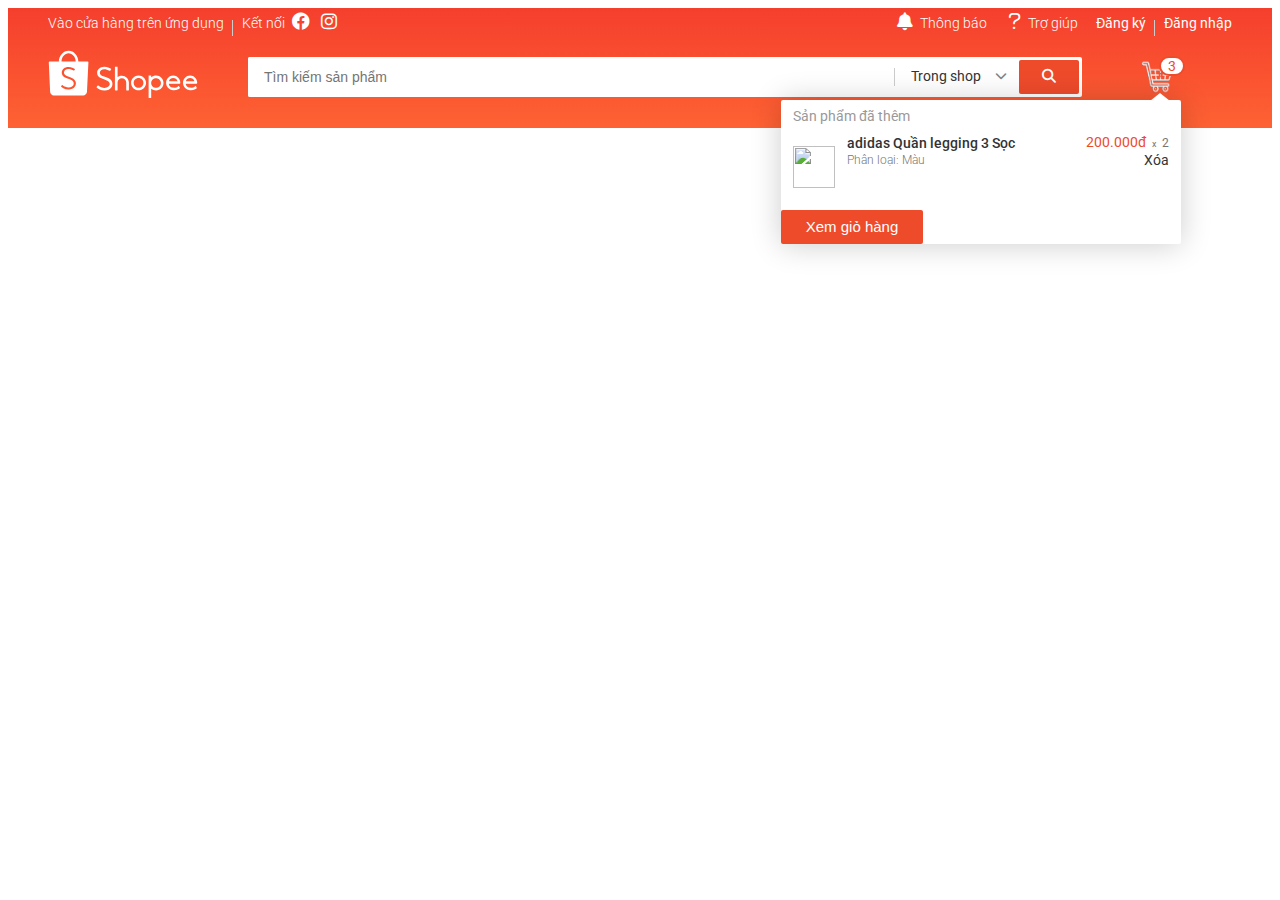
==== index.html @ 2ca68fcb "add index and assets" ====
<!DOCTYPE html>
<html lang="en">
  <head>
    <meta charset="UTF-8" />
    <meta http-equiv="X-UA-Compatible" content="IE=edge" />
    <meta name="viewport" content="width=device-width, initial-scale=1.0" />
    <link rel="stylesheet" href="assets/css/base.css" />
    <link rel="stylesheet" href="assets/css/main.css" />
    <link
      rel="stylesheet"
      href="./assets/fonts/fontawesome-free-6.2.1-web/css/all.min.css"
    />
    <link
      rel="stylesheet"
      href="https://cdnjs.cloudflare.com/ajax/libs/normalize/8.0.1/normalize.min.css"
    />
    <link rel="preconnect" href="https://fonts.googleapis.com" />
    <link rel="preconnect" href="https://fonts.gstatic.com" crossorigin />
    <link
      href="https://fonts.googleapis.com/css2?family=Roboto:wght@300;400;500;700&display=swap"
      rel="stylesheet"
    />
    <title>Shopee</title>
  </head>
  <body>
    <div class="main">
      <header class="header">
        <div class="grid">
          <nav class="header__navbar">
            <ul class="header__navbar-list">
              <li
                class="header__navbar-item header__navbar-item--has-qr header__navbar-item--separate"
              >
                Vào cửa hàng trên ứng dụng
                <div class="header__qr">
                  <img
                    src="./assets/img/qr_code.png"
                    alt="QR code"
                    class="header__qr-img"
                  />
                  <div class="header__qr-apps">
                    <a href="" class="header__qr-link"
                      ><img
                        src="./assets/img/googleplay.png"
                        alt="Google Play"
                        class="header__qr-download-img"
                    /></a>
                    <a href="" class="header__qr-link"
                      ><img
                        src="./assets/img/appstore.png"
                        alt="App Store"
                        class="header__qr-download-img"
                    /></a>
                  </div>
                </div>
              </li>
              <li class="header__navbar-item">
                <span class="header__navbar-title--no-pointer">Kết nối</span>
                <a href="" class="header__navbar-icon-link"
                  ><i class="header__navbar-icon fa-brands fa-facebook"></i
                ></a>
                <a href="" class="header__navbar-icon-link"
                  ><i class="header__navbar-icon fa-brands fa-instagram"></i
                ></a>
              </li>
            </ul>
            <ul class="header__navbar-list">
              <li class="header__navbar-item header__navbar-item--has-notify">
                <a href="#" class="header__navbar-item-link">
                  <a href="" class="header__navbar-icon-link"
                    ><i class="header__navbar-icon fa-solid fa-bell"></i
                  ></a>
                  Thông báo
                </a>
                <div class="header__notify">
                  <header class="header__notify-header">
                    <h3>Thông báo mới nhận</h3>
                  </header>
                  <ul class="header__notify-list">
                    <li class="header__notify-item header__notify-item--viewed">
                      <a href="" class="header__notify-link">
                        <span
                          ><img
                            src="./assets/img/img_sanpham.jpg"
                            alt=""
                            class="header__notify-img"
                        /></span>
                        <div class="header__notify-info">
                          <span class="header__notify-name"
                            >Mỹ phẩm chính hãng</span
                          >
                          <span class="header__notify-descriotion"
                            >Mô tả mỹ phẩm chính hãng</span
                          >
                        </div>
                      </a>
                    </li>
                    <li class="header__notify-item">
                      <a href="" class="header__notify-link">
                        <span
                          ><img
                            src="./assets/img/img_sanpham.jpg"
                            alt=""
                            class="header__notify-img"
                        /></span>
                        <div class="header__notify-info">
                          <span class="header__notify-name"
                            >Mỹ phẩm chính hãng</span
                          >
                          <span class="header__notify-descriotion"
                            >Mô tả mỹ phẩm chính hãng</span
                          >
                        </div>
                      </a>
                    </li>
                    <li class="header__notify-item">
                      <a href="" class="header__notify-link">
                        <span
                          ><img
                            src="./assets/img/img_sanpham.jpg"
                            alt=""
                            class="header__notify-img"
                        /></span>
                        <div class="header__notify-info">
                          <span class="header__notify-name"
                            >Mỹ phẩm chính hãng aaaa aaaa aaaaaaa aaaaa aaaaaaaa
                            aaa aaaaa</span
                          >
                          <span class="header__notify-descriotion"
                            >Mô tả mỹ phẩm chính hãng aaaa aaaa aaaaaaa aaaaa
                            aaaaaaaa aaa aaaaa</span
                          >
                        </div>
                      </a>
                    </li>
                    <footer class="header__notify-footer">
                      <a href="" class="header__notify-footer-btn"
                        >Xem tất cả</a
                      >
                    </footer>
                  </ul>
                </div>
              </li>
              <li class="header__navbar-item">
                <a href="#" class="header__navbar-item-link">
                  <a href="" class="header__navbar-icon-link"
                    ><i class="header__navbar-icon fa-regular fa-question"></i
                  ></a>
                  Trợ giúp
                </a>
              </li>
              <li
                class="header__navbar-item header__navbar-item--bold header__navbar-item--separate"
              >
                Đăng ký
              </li>
              <li class="header__navbar-item header__navbar-item--bold">
                Đăng nhập
              </li>
            </ul>
          </nav>

          <!-- header search -->
          <div class="header-with-search">
            <div class="header__logo">
              <svg
                viewBox="0 0 192 65"
                class="header__logo-img shopee-svg-icon header-with-search__shopee-logo icon-shopee-logo"
              >
                <g fill-rule="evenodd">
                  <path
                    fill="#fff"
                    d="M35.6717403 44.953764c-.3333497 2.7510509-2.0003116 4.9543414-4.5823845 6.0575984-1.4379707.6145919-3.36871.9463856-4.896954.8421628-2.3840266-.0911143-4.6237865-.6708937-6.6883352-1.7307424-.7375522-.3788551-1.8370513-1.1352759-2.6813095-1.8437757-.213839-.1790053-.239235-.2937577-.0977428-.4944671.0764015-.1151823.2172535-.3229831.5286218-.7791994.45158-.6616533.5079208-.7446018.5587128-.8221779.14448-.2217688.3792333-.2411091.6107855-.0588804.0243289.0189105.0243289.0189105.0426824.0333083.0379873.0294402.0379873.0294402.1276204.0990653.0907002.0706996.14448.1123887.166248.1287205 2.2265285 1.7438508 4.8196989 2.7495466 7.4376251 2.8501162 3.6423042-.0496401 6.2615109-1.6873341 6.7308041-4.2020035.5160305-2.7675977-1.6565047-5.1582742-5.9070334-6.4908212-1.329344-.4166762-4.6895175-1.7616869-5.3090528-2.1250697-2.9094471-1.7071043-4.2697358-3.9430584-4.0763845-6.7048539.296216-3.8283059 3.8501677-6.6835796 8.340785-6.702705 2.0082079-.004083 4.0121475.4132378 5.937338 1.2244562.6816382.2873109 1.8987274.9496089 2.3189359 1.2633517.2420093.1777159.2898136.384872.1510957.60836-.0774686.12958-.2055158.3350171-.4754821.7632974l-.0029878.0047276c-.3553311.5640922-.3664286.5817134-.447952.7136572-.140852.2144625-.3064598.2344475-.5604202.0732783-2.0600669-1.3839063-4.3437898-2.0801572-6.8554368-2.130442-3.126914.061889-5.4706057 1.9228561-5.6246892 4.4579402-.0409751 2.2896772 1.676352 3.9613243 5.3858811 5.2358503 7.529819 2.4196871 10.4113092 5.25648 9.869029 9.7292478M26.3725216 5.42669372c4.9022893 0 8.8982174 4.65220288 9.0851664 10.47578358H17.2875686c.186949-5.8235807 4.1828771-10.47578358 9.084953-10.47578358m25.370857 11.57065968c0-.6047069-.4870064-1.0948761-1.0875481-1.0948761h-11.77736c-.28896-7.68927544-5.7774923-13.82058185-12.5059489-13.82058185-6.7282432 0-12.2167755 6.13130641-12.5057355 13.82058185l-11.79421958.0002149c-.59136492.0107446-1.06748731.4968309-1.06748731 1.0946612 0 .0285807.00106706.0569465.00320118.0848825H.99995732l1.6812605 37.0613963c.00021341.1031483.00405483.2071562.01173767.3118087.00170729.0236381.003628.0470614.00554871.0704847l.00362801.0782207.00405483.004083c.25545428 2.5789222 2.12707837 4.6560709 4.67201764 4.7519129l.00576212.0055872h37.4122078c.0177132.0002149.0354264.0004298.0531396.0004298.0177132 0 .0354264-.0002149.0531396-.0004298h.0796027l.0017073-.0015043c2.589329-.0706995 4.6867431-2.1768587 4.9082648-4.787585l.0012805-.0012893.0017073-.0350275c.0021341-.0275062.0040548-.0547975.0057621-.0823037.0040548-.065757.0068292-.1312992.0078963-.1964115l1.8344904-37.207738h-.0012805c.001067-.0186956.0014939-.0376062.0014939-.0565167M176.465457 41.1518926c.720839-2.3512494 2.900423-3.9186779 5.443734-3.9186779 2.427686 0 4.739107 1.6486899 5.537598 3.9141989l.054826.1556978h-11.082664l.046506-.1512188zm13.50267 3.4063683c.014933.0006399.014933.0006399.036906.0008531.021973-.0002132.021973-.0002132.044372-.0008531.53055-.0243144.950595-.4766911.950595-1.0271786 0-.0266606-.000853-.0496953-.00256-.0865936.000427-.0068251.000427-.020262.000427-.0635588 0-5.1926268-4.070748-9.4007319-9.09145-9.4007319-5.020488 0-9.091235 4.2081051-9.091235 9.4007319 0 .3871116.022399.7731567.067838 1.1568557l.00256.0204753.01408.1013102c.250022 1.8683731 1.047233 3.5831812 2.306302 4.9708108-.00064-.0006399.00064.0006399.007253.0078915 1.396026 1.536289 3.291455 2.5833031 5.393601 2.9748936l.02752.0053321v-.0027727l.13653.0228215c.070186.0119439.144211.0236746.243409.039031 2.766879.332724 5.221231-.0661182 7.299484-1.1127057.511777-.2578611.971928-.5423827 1.37064-.8429007.128211-.0968312.243622-.1904632.34346-.2781231.051412-.0452164.092372-.083181.114131-.1051493.468898-.4830897.498124-.6543572.215249-1.0954297-.31146-.4956734-.586228-.9179769-.821744-1.2675504-.082345-.1224254-.154023-.2267215-.214396-.3133151-.033279-.0475624-.033279-.0475624-.054399-.0776356-.008319-.0117306-.008319-.0117306-.013866-.0191956l-.00256-.0038391c-.256208-.3188605-.431565-.3480805-.715933-.0970445-.030292.0268739-.131624.1051493-.14997.1245582-1.999321 1.775381-4.729508 2.3465571-7.455854 1.7760208-.507724-.1362888-.982595-.3094759-1.419919-.5184948-1.708127-.8565509-2.918343-2.3826022-3.267563-4.1490253l-.02752-.1394881h13.754612zM154.831964 41.1518926c.720831-2.3512494 2.900389-3.9186779 5.44367-3.9186779 2.427657 0 4.739052 1.6486899 5.537747 3.9141989l.054612.1556978h-11.082534l.046505-.1512188zm13.502512 3.4063683c.015146.0006399.015146.0006399.037118.0008531.02176-.0002132.02176-.0002132.044159-.0008531.530543-.0243144.950584-.4766911.950584-1.0271786 0-.0266606-.000854-.0496953-.00256-.0865936.000426-.0068251.000426-.020262.000426-.0635588 0-5.1926268-4.070699-9.4007319-9.091342-9.4007319-5.020217 0-9.091343 4.2081051-9.091343 9.4007319 0 .3871116.022826.7731567.068051 1.1568557l.00256.0204753.01408.1013102c.250019 1.8683731 1.04722 3.5831812 2.306274 4.9708108-.00064-.0006399.00064.0006399.007254.0078915 1.396009 1.536289 3.291417 2.5833031 5.393538 2.9748936l.027519.0053321v-.0027727l.136529.0228215c.070184.0119439.144209.0236746.243619.039031 2.766847.332724 5.22117-.0661182 7.299185-1.1127057.511771-.2578611.971917-.5423827 1.370624-.8429007.128209-.0968312.243619-.1904632.343456-.2781231.051412-.0452164.09237-.083181.11413-.1051493.468892-.4830897.498118-.6543572.215246-1.0954297-.311457-.4956734-.586221-.9179769-.821734-1.2675504-.082344-.1224254-.154022-.2267215-.21418-.3133151-.033492-.0475624-.033492-.0475624-.054612-.0776356-.008319-.0117306-.008319-.0117306-.013866-.0191956l-.002346-.0038391c-.256419-.3188605-.431774-.3480805-.716138-.0970445-.030292.0268739-.131623.1051493-.149969.1245582-1.999084 1.775381-4.729452 2.3465571-7.455767 1.7760208-.507717-.1362888-.982582-.3094759-1.419902-.5184948-1.708107-.8565509-2.918095-2.3826022-3.267311-4.1490253l-.027733-.1394881h13.754451zM138.32144123 49.7357905c-3.38129629 0-6.14681004-2.6808521-6.23169343-6.04042014v-.31621743c.08401943-3.35418649 2.85039714-6.03546919 6.23169343-6.03546919 3.44242097 0 6.23320537 2.7740599 6.23320537 6.1960534 0 3.42199346-2.7907844 6.19605336-6.23320537 6.19605336m.00172791-15.67913203c-2.21776751 0-4.33682838.7553485-6.03989586 2.140764l-.19352548.1573553V34.6208558c0-.4623792-.0993546-.56419733-.56740117-.56419733h-2.17651376c-.47409424 0-.56761716.09428403-.56761716.56419733v27.6400724c0 .4539841.10583425.5641973.56761716.5641973h2.17651376c.46351081 0 .56740117-.1078454.56740117-.5641973V50.734168l.19352548.1573553c1.70328347 1.3856307 3.82234434 2.1409792 6.03989586 2.1409792 5.27140956 0 9.54473746-4.2479474 9.54473746-9.48802964 0-5.239867-4.2733279-9.48781439-9.54473746-9.48781439M115.907646 49.5240292c-3.449458 0-6.245805-2.7496948-6.245805-6.1425854 0-3.3928907 2.79656-6.1427988 6.245805-6.1427988 3.448821 0 6.24538 2.7499081 6.24538 6.1427988 0 3.3926772-2.796346 6.1425854-6.24538 6.1425854m.001914-15.5438312c-5.28187 0-9.563025 4.2112903-9.563025 9.4059406 0 5.1944369 4.281155 9.4059406 9.563025 9.4059406 5.281657 0 9.562387-4.2115037 9.562387-9.4059406 0-5.1946503-4.280517-9.4059406-9.562387-9.4059406M94.5919049 34.1890939c-1.9281307 0-3.7938902.6198995-5.3417715 1.7656047l-.188189.1393105V23.2574169c0-.4254677-.1395825-.5643476-.5649971-.5643476h-2.2782698c-.4600414 0-.5652122.1100273-.5652122.5643476v29.2834155c0 .443339.1135587.5647782.5652122.5647782h2.2782698c.4226187 0 .5649971-.1457701.5649971-.5647782v-9.5648406c.023658-3.011002 2.4931278-5.4412923 5.5299605-5.4412923 3.0445753 0 5.516841 2.4421328 5.5297454 5.4630394v9.5430935c0 .4844647.0806524.5645628.5652122.5645628h2.2726775c.481764 0 .565212-.0824666.565212-.5645628v-9.5710848c-.018066-4.8280677-4.0440197-8.7806537-8.9328471-8.7806537M62.8459442 47.7938061l-.0053397.0081519c-.3248668.4921188-.4609221.6991347-.5369593.8179812-.2560916.3812097-.224267.551113.1668119.8816949.91266.7358184 2.0858968 1.508535 2.8774525 1.8955369 2.2023021 1.076912 4.5810275 1.646045 7.1017886 1.6975309 1.6283921.0821628 3.6734936-.3050536 5.1963734-.9842376 2.7569891-1.2298679 4.5131066-3.6269626 4.8208863-6.5794607.4985136-4.7841067-2.6143125-7.7747902-10.6321784-10.1849709l-.0021359-.0006435c-3.7356476-1.2047686-5.4904836-2.8064071-5.4911243-5.0426086.1099976-2.4715346 2.4015793-4.3179454 5.4932602-4.4331449 2.4904317.0062212 4.6923065.6675996 6.8557356 2.0598624.4562232.2767364.666607.2256796.9733188-.172263.035242-.0587797.1332787-.2012238.543367-.790093l.0012815-.0019308c.3829626-.5500403.5089793-.7336731.5403767-.7879478.258441-.4863266.2214903-.6738208-.244985-1.0046173-.459427-.3290803-1.7535544-1.0024722-2.4936356-1.2978721-2.0583439-.8211991-4.1863175-1.2199998-6.3042524-1.1788111-4.8198184.1046878-8.578747 3.2393171-8.8265087 7.3515337-.1572005 2.9703036 1.350301 5.3588174 4.5000778 7.124567.8829712.4661613 4.1115618 1.6865902 5.6184225 2.1278667 4.2847814 1.2547527 6.5186944 3.5630343 6.0571315 6.2864205-.4192725 2.4743234-3.0117991 4.1199394-6.6498372 4.2325647-2.6382344-.0549182-5.2963324-1.0217793-7.6043603-2.7562084-.0115337-.0083664-.0700567-.0519149-.1779185-.1323615-.1516472-.1130543-.1516472-.1130543-.1742875-.1300017-.4705335-.3247898-.7473431-.2977598-1.0346184.1302162-.0346012.0529875-.3919333.5963776-.5681431.8632459"
                  ></path>
                </g>
              </svg>
            </div>

            <div class="header__search">
              <div class="header__search-input-wrap">
                <input
                  type="text"
                  class="header__search-input"
                  placeholder="Tìm kiếm sản phẩm"
                />

                <!-- Search-history -->
                <div class="header__search-history">
                  <h3 class="header__search-history-heading">
                    Lịch sử tìm kiếm
                  </h3>
                  <ul class="header__search-history-list">
                    <li class="header__search-history-item">
                      <a href="">Kem dưỡng da</a>
                    </li>
                    <li class="header__search-history-item">
                      <a href="">Kem trị mụn</a>
                    </li>
                  </ul>
                </div>
              </div>
              <div class="header__search-select">
                <span class="header__search-select-label">Trong shop</span>
                <i
                  class="header__search-select-icon fa-solid fa-chevron-down"
                ></i>
                <ul class="header__search-option">
                  <li
                    class="header__search-option-item header__search-option-item--active"
                  >
                    <span>Trong shop</span>
                    <i class="fa-solid fa-check"></i>
                  </li>
                  <li class="header__search-option-item">
                    <span>Ngoài shop</span>
                    <i class="fa-solid fa-check"></i>
                  </li>
                </ul>
              </div>
              <button class="header__search-btn">
                <i
                  class="header__search-btn-icon fa-solid fa-magnifying-glass"
                ></i>
              </button>
            </div>

            <!-- cart-layout -->
            <div class="header__cart">
              <div class="header__cart-wrap">
                <img
                  class="header__cart-icon"
                  src="./assets/img/transparent-cart-icon-shopping-cart-icon-ecommerce-icon-5db3d782b9b906.9906292015720672027607.png"
                  alt=""
                />
                <span class="header__cart-notice">3</span>
                <!-- No cart: header__cart-list--no-cart -->
                <div class="header__cart-list">
                  <img
                    src="./assets/img/qr_code.png"
                    alt=""
                    class="header__cart-list--no-cart-img"
                  />
                  <span class="header__cart-list-no-cart-msg"
                    >Chưa có sản phẩm</span
                  >

                  <h4 class="header__cart-heading">Sản phẩm đã thêm</h4>
                  <ul class="header__cart-list-item">
                    <!-- Cart-item -->
                    <li class="header__cart-item">
                      <img
                        class="header__cart-img"
                        src="https://cf.shopee.vn/file/sg-11134201-22100-m5q09zg7m6iv23_tn"
                        alt=""
                      />
                      <div class="header__cart-item-info">
                        <div class="header__cart-item-head">
                          <h5 class="header__cart-item-name">
                            adidas Quần legging 3 Sọc
                          </h5>
                          <div class="header__cart-item-price-wrap">
                            <span class="header__cart-item-price"
                              >200.000đ</span
                            >
                            <span class="header__cart-item-multiply">x</span>
                            <span class="header__cart-item-qnt">2</span>
                          </div>
                        </div>
                        <div class="header__cart-item-body">
                          <span class="header__cart-item-description"
                            >Phân loại: Màu</span
                          >
                          <span class="header__cart-item-remove">Xóa</span>
                        </div>
                      </div>
                    </li>
                  </ul>

                  <button class="btn btn--primary">Xem giỏ hàng</button>
                </div>
              </div>
            </div>
          </div>
        </div>
      </header>

      <div class="container"></div>

      <footer class="footer"></footer>
    </div>

    <!-- Modal layout -->
    <!-- <div class="modal">
      <div class="modal__overlay"></div>
      <div class="modal__body"> -->
    <!-- register form -->
    <!-- <div class="auth-form"> 
          <div class="auth-form__container">
            <div class="auth-form__header">
              <h3 class="auth-form__heading">Đăng ký</h3>
              <span class="auth-form__switch-btn">Đăng nhập</span>
            </div>

            <div class="auth-form__form">
              <div class="auth-form__group">
                <input
                  type="text"
                  class="auth-form__input"
                  placeholder="Email của bạn"
                />
              </div>
              <div class="auth-form__group">
                <input
                  type="password"
                  class="auth-form__input"
                  placeholder="Mật khẩu của bạn"
                />
              </div>
              <div class="auth-form__group">
                <input
                  type="password"
                  class="auth-form__input"
                  placeholder="Nhập lại mật khẩu"
                />
              </div>
            </div>
            <div class="auth-form__aside">
              <p class="auth-form__policy">
                Bằng việc đăng kí, bạn đã đồng ý với Shopee về
                <a class="auth-form__policy-link" href=""
                  >Điều khoản dịch vụ</a
                >
                &
                <a class="auth-form__policy-link" href=""
                  >Chính sách bảo mật</a
                >
              </p>
            </div>

            <div class="auth-form__controls">
              <button class="btn auth-form__controls-back btn--normal:hover">TRỞ LẠI</button>
              <button class="btn btn--primary">ĐĂNG KÝ</button>
            </div>
          </div>

          <div class="auth-form__socials">
            <a href="" class="auth-form__socials--facebook btn btn--size-s btn--with-icon">
              <i class="auth-form__socials-icon fa-brands fa-square-facebook"></i>
              <span class="auth-form__socials-title">
                Kết nối với Facebook
              </span>
            </a>
            <a href="" class="auth-form__socials--google btn btn--size-s btn--with-icon">
              <i class="auth-form__socials-icon fa-brands fa-google"></i>
              <span class="auth-form__socials-title">
                Kết nối với Google
              </span>
            </a>
          </div>
        </div> -->

    <!-- login form -->
    <!-- <div class="auth-form">
          <div class="auth-form__container">
            <div class="auth-form__header">
              <h3 class="auth-form__heading">Đăng nhập</h3>
              <span class="auth-form__switch-btn">Đăng ký</span>
            </div>

            <div class="auth-form__form">
              <div class="auth-form__group">
                <input
                  type="text"
                  class="auth-form__input"
                  placeholder="Email của bạn"
                />
              </div>
              <div class="auth-form__group">
                <input
                  type="password"
                  class="auth-form__input"
                  placeholder="Mật khẩu của bạn"
                />
              </div>
            </div>
            <div class="auth-form__aside">
              <div class="auth-form__help">
                <a href="" class="auth-form__help-link">Quên mật khẩu</a>
                <span class="auth-form__help-separete"></span>
                <a href="" class="auth-form__help-link">Cần trợ giúp?</a>
              </div>
            </div>

            <div class="auth-form__controls">
              <button class="btn auth-form__controls-back btn--normal:hover">TRỞ LẠI</button>
              <button class="btn btn--primary">ĐĂNG NHẬP</button>
            </div>
          </div>

          <div class="auth-form__socials">
            <a href="" class="auth-form__socials--facebook btn btn--size-s btn--with-icon">
              <i class="auth-form__socials-icon fa-brands fa-square-facebook"></i>
              <span class="auth-form__socials-title">
                Kết nối với Facebook
              </span>
            </a>
            <a href="" class="auth-form__socials--google btn btn--size-s btn--with-icon">
              <i class="auth-form__socials-icon fa-brands fa-google"></i>
              <span class="auth-form__socials-title">
                Kết nối với Google
              </span>
            </a>
          </div>
        </div> -->
    <!-- </div>
      </div>
    </div> -->
  </body>
</html>
---- assets/css/base.css ----
:root {
  --primary-color: rgb(238, 75, 43);
  --white-color: #fff;
  --black-color: #000;
  --text-color: #333;
  --border-color: #dbdbdb;

  --header-height: 120px;
  --navbar-height: 34px;
  --header-with-search-height: cacl(
    var(--header-height) - var(--navbar-height)
  );
}

* {
  box-sizing: inherit;
}

html {
  /* HACK */
  font-size: 62.5%;
  line-height: 1.6rem;
  font-family: "Roboto", sans-serif;
  box-sizing: border-box;
}

.grid {
  width: 1200px;
  max-width: 100%;
  margin: 0 auto;
}

.grid__full-width {
  width: 150px;
}

.grid__row {
  display: flex;
  flex-wrap: wrap;
}

/* Animation */
@keyframes fadeIn {
  from {
    opacity: 0;
  }
  to {
    opacity: 1;
  }
}

@keyframes growth {
  from {
    transform: scale(var(--growth-from));
  }
  to {
    transform: scale(var(--growth-to));
  }
}

/* Modal */
.modal {
  position: fixed;
  top: 0;
  right: 0;
  bottom: 0;
  left: 0;
  display: flex;
  animation: fadeIn linear 0.1s;
}

.modal__overlay {
  position: absolute;
  width: 100%;
  height: 100%;
  background-color: rgba(0, 0, 0, 0.4);
}

.modal__body {
  --growth-from: 0.7;
  --growth-to: 1;
  margin: auto;
  z-index: 1;
  animation: growth linear 0.1s;
}

/* Btn style */
.btn {
  min-width: 142px;
  height: 34px;
  text-decoration: none;
  border: none;
  border-radius: 2px;
  font-size: 1.5rem;
  padding: 0 12px;
  cursor: pointer;
  color: var(--text-color);
  display: flex;
  justify-content: center;
  align-items: center;
  line-height: 1.6rem;
}

.btn.btn--normal:hover {
  background-color: rgba(0, 0, 0, 0.05);
}

.btn.btn--size-s {
  height: 32px;
  font-size: 12px;
  padding: 0 8px;
}

.btn.btn--primary {
  color: var(--white-color);
  background-color: var(--primary-color);
}

.btn.btn--disabled {
  color: #989898;
  cursor: default;
  background-color: #c2c2c2;
}
---- assets/css/main.css ----
.header {
  height: var(--header-height);
  background-image: linear-gradient(0, #fe6233, #f53f2d);
}

.header__navbar {
  display: flex;
  justify-content: space-between;
}

.header__navbar-list {
  list-style-type: none;
  padding-left: 0;
  margin: 4px 0 0 0;
}

.header__navbar-item {
  margin: 0 8px;
  position: relative;
  min-height: 26px;
}

.header__navbar-item--has-qr:hover .header__qr {
  display: block;
}

.header__navbar-item--has-notify:hover .header__notify {
  display: block;
}

.header__navbar-item,
.header__navbar-item-link {
  display: inline-block;
  font-size: 1.4rem;
  color: var(--white-color);
  text-decoration: none;
  font-weight: 300;
}

.header__navbar-item,
.header__navbar-item-link,
.header__navbar-icon-link {
  /* display: inline-flex; */
  align-items: center;
}

.header__navbar-item:hover,
.header__navbar-icon-link:hover,
.header__navbar-item-link:hover {
  cursor: pointer;
  color: rgba(255, 255, 255, 0.7);
}

.header__navbar-item--bold {
  font-weight: 400;
}

.header__navbar-item--separate::after {
  content: "";
  display: block;
  position: absolute;
  width: 1px;
  height: 16px;
  background-color: #ccc;
  right: -9px;
  top: 50%;
  transform: translateY(-50%);
}

.header__navbar-icon-link {
  color: var(--white-color);
  text-decoration: none;
}

.header__navbar-icon {
  font-size: 1.8rem;
  margin: 0 4px;
}

.header__navbar-title--no-pointer {
  cursor: text;
  color: var(--white-color);
}

/* header QR code */

.header__qr {
  display: none;
  width: 186px;
  background-color: var(--white-color);
  position: absolute;
  left: 0;
  top: 100%;
  padding: 8px;
  border-radius: 2px;
  animation: fadeIn ease-in 0.4s;
}

.header__qr-img {
  width: 100%;
}

.header__qr-apps {
  display: flex;
  justify-content: space-between;
}

.header__qr-link:nth-child(1) {
  margin-left: 11px;
}

.header__qr-link:nth-child(2) {
  margin-right: 11px;
}

.header__qr-download-img {
  height: 15px;
}

/* thông báo */
.header__notify {
  position: absolute;
  top: 100%;
  right: 0;
  width: 404px;
  background-color: var(--white-color);
  border: 1px solid #d3d3d3;
  cursor: default;
  transform-origin: calc(100% - 20px) top;
  animation: headerNotifyGrowth ease-in 0.2s;
  will-change: opacity, transform;
  display: none;
}

.header__notify::before {
  content: "";
  border-width: 20px 27px;
  border-style: solid;
  border-color: transparent transparent var(--white-color) transparent;
  position: absolute;
  right: 3px;
  top: -28px;
}

.header__notify::after {
  content: "";
  display: block;
  position: absolute;
  width: 140px;
  height: 20px;
  right: 0;
  top: -14px;
}

@keyframes headerNotifyGrowth {
  from {
    opacity: 0;
    transform: scale(0);
  }
  to {
    opacity: 1;
    transform: scale(1);
  }
}

.header__notify-header {
  height: 40px;
  background-color: var(--white-color);
}

.header__notify-header h3 {
  color: #999;
  margin: 0 0 0 12px;
  font-weight: 400;
  font-size: 1.4rem;
  line-height: 40px;
  user-select: none;
  -webkit-user-select: none;
}

.header__notify-list {
  padding-left: 0;
}

.header__notify-item {
  display: flex;
}

.header__notify-item:hover {
  background-color: #f7f7f7;
}

.header__notify-item--viewed {
  background-color: rgba(238, 75, 43, 0.09);
}

.header__notify-link {
  display: flex;
  width: 100%;
  padding: 12px;
  text-decoration: none;
}

.header__notify-img {
  width: 48px;
}

.header__notify-info {
  margin-left: 12px;
}

.header__notify-name {
  display: block;
  font-size: 1.4rem;
  color: #000;
  font-weight: 400;
}

.header__notify-descriotion {
  display: block;
  margin-top: 4px;
  font-size: 1.2rem;
  line-height: 1.6rem;
  color: #555;
}

.header__notify-footer {
}

.header__notify-footer-btn {
  display: block;
  text-decoration: none;
  color: var(--text-color);
  width: 100%;
  padding: 8px 0;
  font-weight: 400;
  text-align: center;
  font-size: 1.4rem;
}

/* Authen modal */
.auth-form {
  width: 500px;
  border-radius: 5px;
  background-color: var(--white-color);
  overflow: hidden;
}

.auth-form__container {
  padding: 0 32px;
}

.auth-form__header {
  padding: 0 12px;
  margin-top: 10px;
  display: flex;
  align-items: center;
  justify-content: space-between;
}

.auth-form__heading {
  font-size: 2.2rem;
  font-weight: 400;
  color: var(--text-color);
}

.auth-form__switch-btn {
  font-size: 1.6rem;
  color: var(--primary-color);
  font-weight: 400;
  cursor: pointer;
}

.auth-form__form {
}

.auth-form__input {
  width: 100%;
  height: 40px;
  margin-top: 16px;
  padding: 0 12px;
  font-size: 1.4rem;
  border: 1px solid var(--border-color);
  border-radius: 2px;
  outline: none;
}

.auth-form__input:focus {
  border-color: #777;
}

.auth-form__aside {
  margin-top: 18px;
}

.auth-form__policy {
  font-size: 1.2rem;
  line-height: 1.8rem;
  text-align: center;
  padding: 0 12px;
}

.auth-form__policy-link {
  text-decoration: none;
  color: var(--primary-color);
}

.auth-form__controls {
  margin-top: 80px;
  display: flex;
  justify-content: flex-end;
}

.auth-form__controls-back {
  margin-right: 8px;
}

.auth-form__socials {
  margin-top: 22px;
  background-color: #f5f5f5;
  padding: 16px 36px;
  display: flex;
  justify-content: space-between;
}

.auth-form__socials-icon {
  font-size: 1.8rem;
}

.auth-form__socials--facebook {
  background-color: #3a5a98;
  color: var(--white-color);
}

.auth-form__socials--facebook .auth-form__socials-icon {
  color: var(--white-color);
}

.auth-form__socials-title {
  margin: 0 36px;
}

.auth-form__socials--google {
  color: #666;
  background-color: var(--white-color);
}

.auth-form__help {
  display: flex;
  justify-content: flex-end;
}

.auth-form__help-link {
  text-decoration: none;
  font-size: 1.4rem;
  color: #939393;
}

.auth-form__help-separete {
  display: block;
  border-left: 1px solid var(--border-color);
  height: 22px;
  margin: -3px 16px 0;
}

.auth-form__help-link-forgot {
  color: var(--primary-color);
}

/* <!-- header search --> */
.header-with-search {
  height: var(--header-with-search-height);
  display: flex;
  align-items: center;
  margin: 0 8px;
  margin-top: 8px;
}

.header__logo {
  width: 200px;
}

.header__logo-img {
  width: 150px;
}

.header__search {
  flex: 1;
  height: 40px;
  border-radius: 2px;
  background-color: var(--white-color);
  display: flex;
  align-items: center;
}

.header__cart {
  width: 150px;
  text-align: center;
  margin-top: 6px;
}

.header__cart-wrap {
  position: relative;
  display: inline-block;
  padding: 0 8px;
  cursor: pointer;
}

.header__cart-wrap:hover .header__cart-list {
  display: block;
}

.header__cart-list::after {
  content: "";
  position: absolute;
  right: 1px;
  top: -23px;
  border-width: 16px 20px;
  border-style: solid;
  border-color: transparent transparent var(--white-color) transparent;
  cursor: pointer;
}

.header__cart-icon {
  width: 36px;
  height: 36px;
}

.header__cart-list {
  position: absolute;
  top: 99%;
  right: 2px;
  background-color: var(--white-color);
  width: 400px;
  border-radius: 2px;
  box-shadow: 0 1px 3.125rem 0 rgba(0, 0, 0, 0.2);
  animation: fadeIn ease-in 0.2s;
  /* display: none; */
}

.header__cart-list--no-cart {
  padding: 24px 0;
  cursor: default;
}

.header__cart-list--no-cart .header__cart-list--no-cart-img,
.header__cart-list--no-cart .header__cart-list-no-cart-msg {
  margin-left: auto;
  margin-right: auto;
  display: block;
}

.header__cart-list--no-cart-img {
  width: 40%;
  display: none;
}

.header__cart-list-no-cart-msg {
  display: none;
  font-size: 1.4rem;
  color: var(--text-color);
  margin-top: 12px;
  font-weight: 500;
}

.header__cart-notice {
  position: absolute;
  top: -3px;
  right: -2px;
  padding: 1px 7px;
  background-color: var(--white-color);
  color: var(--primary-color);
  font-size: 1.4rem;
  line-height: 1.4rem;
  border-radius: 10px;
  border: 2px solid #ee4d2d;
}

.header__search-input-wrap {
  flex: 1;
  height: 100%;
  position: relative;
}

.header__search-input {
  width: 100%;
  height: 100%;
  border: none;
  outline: none;
  font-size: 1.4rem;
  color: var(--text-color);
  padding: 0 16px;
  border-radius: 2px;
}

.header__search-select {
  border-left: 1px solid #ccc;
  padding-left: 16px;
  position: relative;
  cursor: pointer;
}

.header__search-select-label {
  font-size: 1.4rem;
  color: var(--text-color);
}

.header__search-select-icon {
  font-size: 1.2rem;
  color: rgb(131, 131, 131);
  margin: 0 12px;
  position: relative;
  bottom: 1px;
}

.header__search-select:hover .header__search-option {
  display: block;
}

.header__search-btn {
  background-color: var(--primary-color);
  border: none;
  height: 34px;
  width: 60px;
  border-radius: 2px;
  margin-right: 3px;
  outline: none;
}

.header__search-btn:hover {
  background-color: #fb6445;
  cursor: pointer;
}

.header__search-btn-icon {
  font-size: 1.4rem;
  color: #fff;
}

.header__search-option {
  position: absolute;
  right: 0;
  top: 100%;
  width: 130px;
  list-style: none;
  box-shadow: 0 1px 2px rgb(225, 225, 225);
  padding-left: 0;
  border-radius: 2px;
  /* overflow: hidden; */
  margin-top: 18px;
  display: none;
  animation: fadeIn ease-in 0.2s;
}

.header__search-option::after {
  content: "";
  position: absolute;
  display: block;
  width: 100%;
  height: 24px;
  top: -20px;
  left: 0;
}

.header__search-option-item {
  background-color: var(--white-color);
  padding: 8px 8px;
}

.header__search-option-item:first-child {
  border-top-left-radius: 2px;
  border-top-right-radius: 2px;
}

.header__search-option-item:last-child {
  border-bottom-left-radius: 2px;
  border-bottom-right-radius: 2px;
}

.header__search-option-item:hover {
  background-color: #fafafa;
  cursor: pointer;
}

.header__search-option-item span {
  font-size: 1.4rem;
  color: var(--text-color);
  margin-left: 8px;
}

.header__search-option-item i {
  font-size: 1.2rem;
  color: var(--primary-color);
  margin-left: 12px;
  display: none;
}

.header__search-option-item--active i {
  display: inline-block;
}

.header__search-input:focus ~ .header__search-history {
  display: block;
}

/* Search-history */

.header__search-history {
  position: absolute;
  top: calc(100% + 2px);
  left: 0;
  width: calc(100% - 16px);
  background-color: var(--white-color);
  border-radius: 2px;
  box-shadow: 0 1px 4px rgb(200, 199, 199);
  display: none;
  overflow: hidden;
}

.header__search-history-heading {
  margin: 6px 12px;
  font-size: 1.4rem;
  color: #999;
  font-weight: 400;
}

.header__search-history-list {
  padding-left: 0;
  list-style: none;
  margin: 6px 0 0;
}

.header__search-history-item {
  height: 38px;
  padding: 0 12px;
}

.header__search-history-item:hover {
  background-color: #fafafa;
}

.header__search-history-item a {
  text-decoration: none;
  font-size: 1.4rem;
  color: var(--text-color);
  line-height: 38px;
  display: block;
}

.header__cart-list-item {
  padding-left: 0;
  list-style: none;
}

.header__cart-item {
  display: flex;
}

.header__cart-img {
  width: 42px;
  height: 42px;
  margin: 12px;
}

.header__cart-heading {
  text-align: left;
  margin: 8px 0 8px 12px;
  font-size: 1.4rem;
  color: #999;
  font-weight: 400;
}

.header__cart-item-info {
  width: 100%;
  margin-right: 12px;
}

.header__cart-item-head {
  display: flex;
  align-items: center;
  justify-content: space-between;
}

.header__cart-item-name {
  font-size: 1.4rem;
  font-weight: 500;
  color: var(--text-color);
  margin: 0;
}

.header__cart-item-price {
  font-size: 1.4rem;
  font-weight: 400;
  color: var(--primary-color);
}

.header__cart-item-multiply {
  font-size: 0.9rem;
  margin: 0 4px;
  color: #757575;
}

.header__cart-item-qnt {
  font-size: 1.2rem;
  color: #757575;
}

.header__cart-item-body {
  display: flex;
  justify-content: space-between;
}

.header__cart-item-description {
  color: #757575;
  font-size: 1.2rem;
  font-weight: 300;
}

.header__cart-item-remove {
  color: var(--text-color);
  font-size: 1.4rem;
}
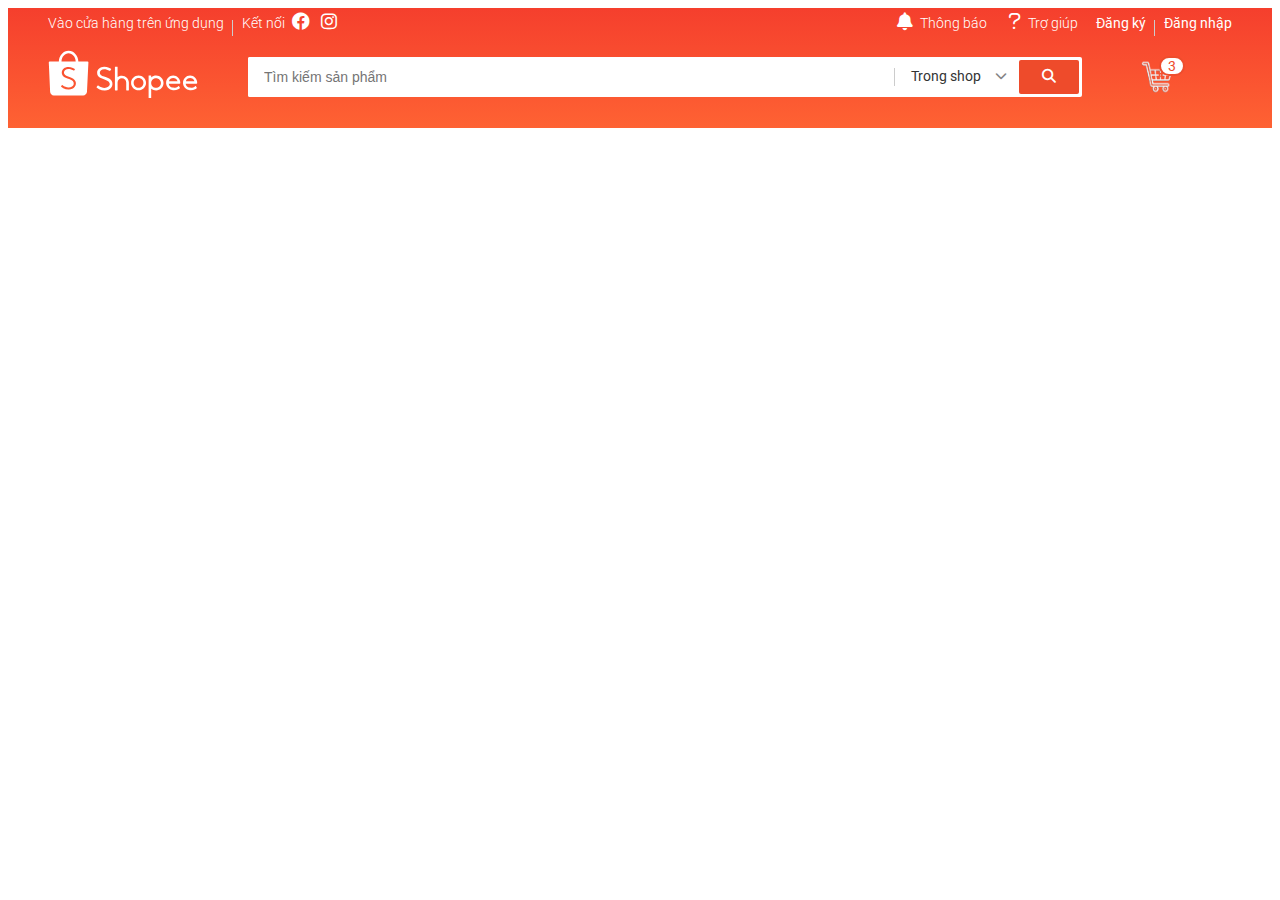
==== commit 94833165: "update css" ====
--- a/index.html
+++ b/index.html
@@ -274,9 +274,65 @@
                         </div>
                       </div>
                     </li>
+                    <li class="header__cart-item">
+                      <img
+                        class="header__cart-img"
+                        src="https://cf.shopee.vn/file/sg-11134201-22100-m5q09zg7m6iv23_tn"
+                        alt=""
+                      />
+                      <div class="header__cart-item-info">
+                        <div class="header__cart-item-head">
+                          <h5 class="header__cart-item-name">
+                            adidas Quần legging 3 Sọc
+                          </h5>
+                          <div class="header__cart-item-price-wrap">
+                            <span class="header__cart-item-price"
+                              >200.000đ</span
+                            >
+                            <span class="header__cart-item-multiply">x</span>
+                            <span class="header__cart-item-qnt">2</span>
+                          </div>
+                        </div>
+                        <div class="header__cart-item-body">
+                          <span class="header__cart-item-description"
+                            >Phân loại: Màu</span
+                          >
+                          <span class="header__cart-item-remove">Xóa</span>
+                        </div>
+                      </div>
+                    </li>
+                    <li class="header__cart-item">
+                      <img
+                        class="header__cart-img"
+                        src="https://cf.shopee.vn/file/sg-11134201-22100-m5q09zg7m6iv23_tn"
+                        alt=""
+                      />
+                      <div class="header__cart-item-info">
+                        <div class="header__cart-item-head">
+                          <h5 class="header__cart-item-name">
+                            adidas Quần legging 3 Sọc
+                          </h5>
+                          <div class="header__cart-item-price-wrap">
+                            <span class="header__cart-item-price"
+                              >200.000đ</span
+                            >
+                            <span class="header__cart-item-multiply">x</span>
+                            <span class="header__cart-item-qnt">2</span>
+                          </div>
+                        </div>
+                        <div class="header__cart-item-body">
+                          <span class="header__cart-item-description"
+                            >Phân loại: Màu</span
+                          >
+                          <span class="header__cart-item-remove">Xóa</span>
+                        </div>
+                      </div>
+                    </li>
                   </ul>
 
-                  <button class="btn btn--primary">Xem giỏ hàng</button>
+                  <a href="#" class="header__cart-view-cart btn btn--primary">
+                    Xem giỏ hàng
+                  </a>
                 </div>
               </div>
             </div>
--- a/assets/css/base.css
+++ b/assets/css/base.css
@@ -86,7 +86,7 @@
 
 /* Btn style */
 .btn {
-  min-width: 142px;
+  min-width: 124px;
   height: 34px;
   text-decoration: none;
   border: none;
--- a/assets/css/main.css
+++ b/assets/css/main.css
@@ -430,12 +430,12 @@
   position: absolute;
   top: 99%;
   right: 2px;
-  background-color: var(--white-color);
+  background-color: #fdfdfd;
   width: 400px;
   border-radius: 2px;
   box-shadow: 0 1px 3.125rem 0 rgba(0, 0, 0, 0.2);
   animation: fadeIn ease-in 0.2s;
-  /* display: none; */
+  display: none;
 }
 
 .header__cart-list--no-cart {
@@ -654,12 +654,18 @@
 
 .header__cart-item {
   display: flex;
+  align-items: center;
+}
+
+.header__cart-item:hover {
+  background-color: #f8f8f8;
 }
 
 .header__cart-img {
   width: 42px;
   height: 42px;
   margin: 12px;
+  border: 1px solid #e8e8e8;
 }
 
 .header__cart-heading {
@@ -720,3 +726,17 @@
   color: var(--text-color);
   font-size: 1.4rem;
 }
+
+.header__cart-view-cart {
+  float: right;
+  margin: 0 12px 12px 0;
+}
+
+.header__cart-view-car:hover {
+  background-color: #f05d41;
+}
+
+.header__cart-item-remove:hover {
+  color: var(--primary-color);
+  cursor: pointer;
+}
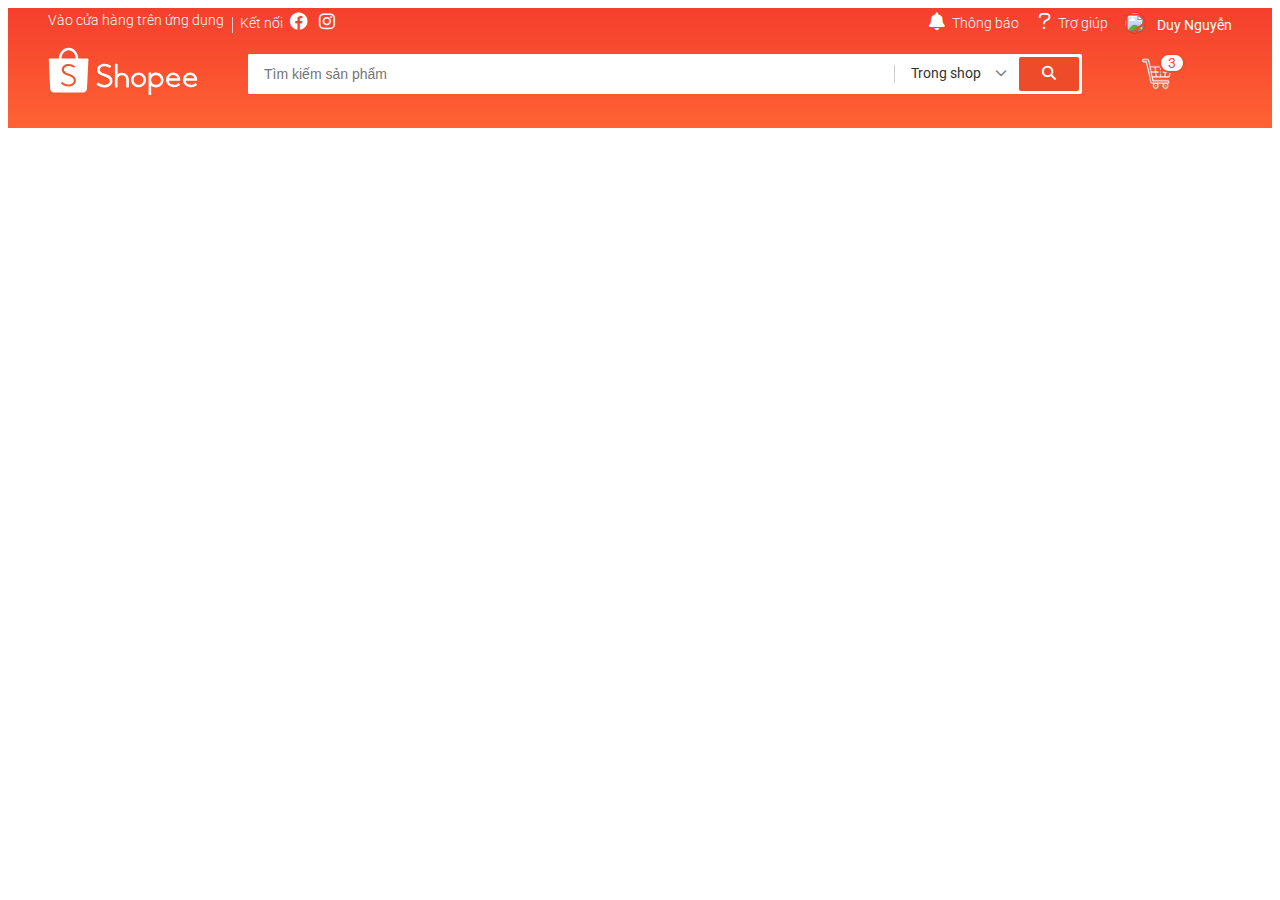
==== commit 41eed89a: "update form login" ====
--- a/index.html
+++ b/index.html
@@ -149,13 +149,35 @@
                   Trợ giúp
                 </a>
               </li>
-              <li
+              <!-- <li
                 class="header__navbar-item header__navbar-item--bold header__navbar-item--separate"
               >
                 Đăng ký
               </li>
               <li class="header__navbar-item header__navbar-item--bold">
                 Đăng nhập
+              </li> -->
+              <li class="header__navbar-item header__navbar-user">
+                <img
+                  src="https://scontent.fsgn2-7.fna.fbcdn.net/v/t39.30808-1/310672733_2138474029668415_2520442956555158872_n.jpg?stp=dst-jpg_s320x320&_nc_cat=108&ccb=1-7&_nc_sid=7206a8&_nc_ohc=oWYotPkAR2kAX8f35ae&tn=2-ciSf-UB6eI4DM3&_nc_ht=scontent.fsgn2-7.fna&oh=00_AfC1prcGTizrz9C79oSO6PPtZgyJnM8deLdKi3DNNCrFwg&oe=639F346E"
+                  alt=""
+                  class="header__navbar-user-img"
+                />
+                <span class="header__navbar-user-name">Duy Nguyễn</span>
+                <ul class="header__navbar-user-menu">
+                  <li class="header__navbar-user-item">
+                    <a href="">Tài khoản của tôi</a>
+                  </li>
+                  <li class="header__navbar-user-item">
+                    <a href="">Địa chỉ của tôi</a>
+                  </li>
+                  <li class="header__navbar-user-item">
+                    <a href="">Đơn mua của tôi</a>
+                  </li>
+                  <li class="header__navbar-user-item">
+                    <a href="">Đăng xuất</a>
+                  </li>
+                </ul>
               </li>
             </ul>
           </nav>
--- a/assets/css/main.css
+++ b/assets/css/main.css
@@ -12,12 +12,96 @@
   list-style-type: none;
   padding-left: 0;
   margin: 4px 0 0 0;
+  display: flex;
 }
 
 .header__navbar-item {
   margin: 0 8px;
   position: relative;
   min-height: 26px;
+}
+
+.header__navbar-user {
+  display: flex;
+  justify-items: center;
+}
+
+.header__navbar-user:hover .header__navbar-user-menu {
+  display: block;
+}
+
+.header__navbar-user-img {
+  width: 22px;
+  height: 22px;
+  border-radius: 50%;
+  border: 1px solid rgba(0, 0, 0, 0.1);
+}
+
+.header__navbar-user-name {
+  position: relative;
+  top: -5px;
+  margin-left: 8px;
+  font-size: 1.4rem;
+  font-weight: 400;
+}
+
+.header__navbar-user-menu {
+  position: absolute;
+  z-index: 2;
+  padding-left: 0;
+  top: calc(100% + 4px);
+  right: 0;
+  width: 160px;
+  background-color: var(--white-color);
+  border-radius: 2px;
+  list-style: none;
+  box-shadow: 0 1px 2px #e0e0e0;
+  display: none;
+}
+
+.header__navbar-user-menu::after {
+  content: "";
+  display: block;
+  position: absolute;
+  top: -8px;
+  right: 0;
+  width: 68%;
+  height: 8px;
+}
+
+.header__navbar-user-menu::before {
+  content: "";
+  border-width: 20px 27px;
+  border-style: solid;
+  border-color: transparent transparent var(--white-color) transparent;
+  position: absolute;
+  right: 3px;
+  top: -29px;
+}
+
+.header__navbar-user-item {
+}
+
+.header__navbar-user-item a {
+  text-decoration: none;
+  color: var(--text-color);
+  font-size: 1.4rem;
+  padding: 8px 16px;
+  display: block;
+}
+
+.header__navbar-user-item a:first-child {
+  border-top-left-radius: 2px;
+  border-top-right-radius: 2px;
+}
+
+.header__navbar-user-item a:last-child {
+  border-bottom-left-radius: 2px;
+  border-bottom-right-radius: 2px;
+}
+
+.header__navbar-user-item a:hover {
+  background-color: #fafafa;
 }
 
 .header__navbar-item--has-qr:hover .header__qr {
@@ -120,6 +204,7 @@
 /* thông báo */
 .header__notify {
   position: absolute;
+  z-index: 1;
   top: 100%;
   right: 0;
   width: 404px;
@@ -543,7 +628,7 @@
   top: 100%;
   width: 130px;
   list-style: none;
-  box-shadow: 0 1px 2px rgb(225, 225, 225);
+  box-shadow: 0 1px 2px #e0e0e0;
   padding-left: 0;
   border-radius: 2px;
   /* overflow: hidden; */
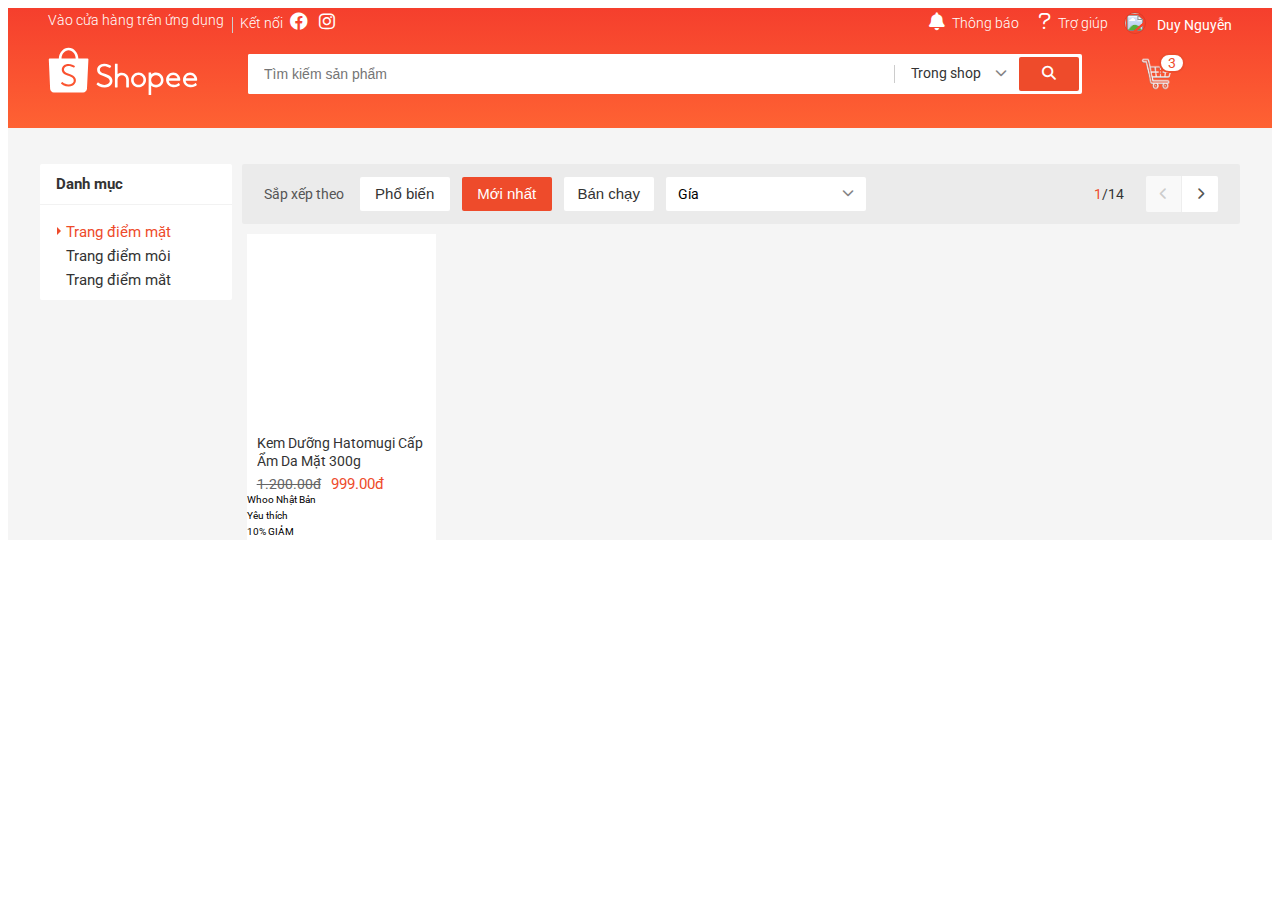
==== commit 6d98e86f: "aupdate list sp" ====
--- a/index.html
+++ b/index.html
@@ -362,7 +362,123 @@
         </div>
       </header>
 
-      <div class="container"></div>
+      <div class="app__container">
+        <div class="grid">
+          <div class="grid__row app__content">
+            <div class="grid__column-2">
+              <nav class="category">
+                <h3 class="category__heading">Danh mục</h3>
+
+                <ul class="category-list">
+                  <li class="category-item category-item--active">
+                    <a href="#" class="category-item__link">Trang điểm mặt</a>
+                  </li>
+                  <li class="category-item">
+                    <a href="#" class="category-item__link">Trang điểm môi</a>
+                  </li>
+                  <li class="category-item">
+                    <a href="#" class="category-item__link">Trang điểm mắt</a>
+                  </li>
+                </ul>
+              </nav>
+            </div>
+
+            <div class="grid__column-10">
+              <div class="home-filter">
+                <span class="home-filter__label">Sắp xếp theo</span>
+                <button class="home-filter__btn btn">Phổ biến</button>
+                <button class="home-filter__btn btn btn--primary">
+                  Mới nhất
+                </button>
+                <button class="home-filter__btn btn">Bán chạy</button>
+                <div class="select-input">
+                  <span class="select-input__label">Gía</span>
+                  <i class="fa-solid fa-chevron-down select-input__icon"></i>
+                  <!-- List options -->
+                  <ul class="select-input__list">
+                    <li class="select-input__item">
+                      <a href="" class="select-input__link"
+                        >Giá: Thấp đến cao</a
+                      >
+                    </li>
+                    <li class="select-input__item">
+                      <a href="" class="select-input__link"
+                        >Giá: Cao đến thấp</a
+                      >
+                    </li>
+                  </ul>
+                </div>
+
+                <div class="home-filter__paginate">
+                  <span class="home-filter__page-num">
+                    <span class="home-filter__page-current">1</span>/14
+                  </span>
+                  <div class="home-filter__page-control">
+                    <a
+                      href=""
+                      class="home-filter__page-btn home-filter__page-btn--disabled"
+                    >
+                      <i
+                        class="fa-solid fa-chevron-left home-filter__page-icon"
+                      ></i>
+                    </a>
+                    <a href="" class="home-filter__page-btn">
+                      <i
+                        class="fa-solid fa-chevron-right home-filter__page-icon"
+                      ></i>
+                    </a>
+                  </div>
+                </div>
+              </div>
+
+              <div class="home-product">
+                <div class="gird__row">
+                  <div class="grid__column-2-4">
+                    <!-- Product item -->
+                    <div class="home-product-item">
+                      <div
+                        class="home-product-item__img"
+                        style="
+                          background-image: url(https://media.hasaki.vn/catalog/product/k/e/kem-duong-hatomugi-cap-am-da-mat-300g-1651111266_img_358x358_843626_fit_center.jpg);
+                        "
+                      >
+                        <h4 class="home-product-item__name">
+                          Kem Dưỡng Hatomugi Cấp Ẩm Da Mặt 300g
+                        </h4>
+                        <div class="home-product-item__price">
+                          <span class="home-product-item__price-old"
+                            >1.200.00đ</span
+                          >
+                          <span class="home-product-item__price-currend"
+                            >999.00đ</span
+                          >
+                        </div>
+                      </div>
+
+                      <div class="home-product-item__origin">
+                        <span class="home-product-item__brand">Whoo</span>
+                        <span class="home-product-item__origin-name"
+                          >Nhật Bản</span
+                        >
+                      </div>
+
+                      <div class="home-product-item__favourite">Yêu thích</div>
+                      <div class="home-product-item__sale-off">
+                        <span class="home-product-item__sale-off-pecent"
+                          >10%</span
+                        >
+                        <span class="home-product-item__sale-off-label"
+                          >GIẢM</span
+                        >
+                      </div>
+                    </div>
+                  </div>
+                </div>
+              </div>
+            </div>
+          </div>
+        </div>
+      </div>
 
       <footer class="footer"></footer>
     </div>
--- a/assets/css/base.css
+++ b/assets/css/base.css
@@ -24,6 +24,7 @@
   box-sizing: border-box;
 }
 
+/* Responsive */
 .grid {
   width: 1200px;
   max-width: 100%;
@@ -34,9 +35,33 @@
   width: 150px;
 }
 
+.grid__column {
+}
+
 .grid__row {
   display: flex;
   flex-wrap: wrap;
+  margin-left: -5px;
+  margin-right: -5px;
+}
+
+/* test */
+.grid__column-2 {
+  padding-left: 5px;
+  padding-right: 5px;
+  width: 16.6667%;
+}
+
+.grid__column-2-4 {
+  padding-left: 5px;
+  padding-right: 5px;
+  width: 20%;
+}
+
+.grid__column-10 {
+  padding-left: 5px;
+  padding-right: 5px;
+  width: 83.3334%;
 }
 
 /* Animation */
@@ -95,7 +120,7 @@
   padding: 0 12px;
   cursor: pointer;
   color: var(--text-color);
-  display: flex;
+  display: inline-flex;
   justify-content: center;
   align-items: center;
   line-height: 1.6rem;
@@ -121,3 +146,55 @@
   cursor: default;
   background-color: #c2c2c2;
 }
+
+/* selection */
+.select-input {
+  position: relative;
+  min-width: 200px;
+  height: 34px;
+  padding: 0 12px;
+  border-radius: 2px;
+  background-color: var(--white-color);
+  display: flex;
+  align-items: center;
+  justify-content: space-between;
+}
+
+.select-input__label {
+  font-size: 1.4rem;
+}
+
+.select-input__icon {
+  font-size: 1.2rem;
+  color: rgb(131, 131, 131);
+  position: relative;
+  bottom: 1px;
+}
+
+.select-input:hover .select-input__list {
+  display: block;
+}
+
+.select-input__list {
+  position: absolute;
+  left: 0;
+  right: 0;
+  top: 25px;
+  border-radius: 2px;
+  background-color: var(--white-color);
+  padding: 8px 16px;
+  list-style: none;
+  display: none;
+}
+
+.select-input__link {
+  font-size: 1.4rem;
+  color: var(--text-color);
+  text-decoration: none;
+  display: block;
+  padding: 4px 0;
+}
+
+.select-input__link:hover {
+  color: var(--primary-color);
+}
--- a/assets/css/main.css
+++ b/assets/css/main.css
@@ -825,3 +825,181 @@
   color: var(--primary-color);
   cursor: pointer;
 }
+
+/* App container */
+.app__container {
+  background-color: #f5f5f5;
+}
+
+.app__content {
+  padding-top: 36px;
+}
+
+.category {
+  border-radius: 2px;
+  background-color: var(--white-color);
+}
+
+.category__heading {
+  color: var(--text-color);
+  font-size: 1.5rem;
+  padding: 12px 16px;
+  margin-top: 0;
+  border-bottom: 1px solid rgba(0, 0, 0, 0.05);
+}
+
+.category-list {
+  padding: 0 0 8px 0;
+  list-style: none;
+  margin-left: 10px;
+}
+
+.category-item--active .category-item__link {
+  color: var(--primary-color);
+}
+
+.category-item--active .category-item__link::before {
+  content: "";
+  top: 50%;
+  left: 7px;
+  position: absolute;
+  border: 4px solid;
+  transform: translateY(calc(-50% - 1px));
+  border-color: transparent transparent transparent var(--primary-color);
+}
+
+.category-item__link {
+  position: relative;
+  padding: 4px 16px;
+  font-size: 1.5rem;
+  color: var(--text-color);
+  text-decoration: none;
+  display: block;
+  transition: right linear 0.1s;
+  right: 0;
+}
+
+.category-item__link:hover {
+  right: -4px;
+  color: var(--primary-color);
+}
+
+/* Home sort + filter*/
+
+.home-filter {
+  display: flex;
+  align-items: center;
+  padding: 12px 22px;
+  border-radius: 2px;
+  background-color: rgba(0, 0, 0, 0.04);
+}
+
+.home-filter__label {
+  color: #555;
+  font-size: 1.4rem;
+  margin-right: 16px;
+}
+
+.home-filter__btn {
+  margin-right: 12px;
+  min-width: 90px;
+  background-color: var(--white-color);
+}
+
+.home-filter__paginate {
+  display: flex;
+  align-items: center;
+  margin-left: auto;
+}
+
+.home-filter__page-num {
+  font-size: 1.4rem;
+  color: var(--text-color);
+  margin-right: 22px;
+}
+
+.home-filter__page-current {
+  color: var(--primary-color);
+}
+
+.home-filter__page-control {
+  border-radius: 2px;
+  overflow: hidden;
+  display: flex;
+  width: 72px;
+  height: 36px;
+}
+
+.home-filter__page-btn {
+  flex: 1;
+  background-color: var(--white-color);
+  display: flex;
+  text-decoration: none;
+}
+
+.home-filter__page-btn--disabled {
+  background-color: #f9f9f9;
+  cursor: default;
+}
+
+.home-filter__page-btn--disabled .home-filter__page-icon {
+  color: #ccc;
+}
+
+.home-filter__page-btn:first-child {
+  border-right: 1px solid #eee;
+}
+
+.home-filter__page-icon {
+  margin: auto;
+  font-size: 1.2rem;
+  color: #555;
+}
+
+/* Product item */
+.home-product-item {
+  margin-top: 10px;
+  background-color: var(--white-color);
+}
+
+.home-product-item__img {
+  padding-top: 100%;
+  background-repeat: no-repeat;
+  background-size: contain;
+}
+
+.home-product-item__name {
+  font-size: 1.4rem;
+  font-weight: 400;
+  color: var(--text-color);
+  line-height: 1.8rem;
+  height: 3.6rem;
+  margin: 10px 10px 6px;
+  overflow: hidden;
+  display: block;
+  display: -webkit-box;
+  -webkit-box-orient: vertical;
+  -webkit-line-clamp: 2;
+  /* white-space: nowrap;
+  text-overflow: ellipsis; */
+}
+
+.home-product-item__price {
+  display: flex;
+
+  align-items: baseline;
+  flex-wrap: wrap;
+}
+
+.home-product-item__price-old {
+  font-size: 1.4rem;
+  color: #666;
+  text-decoration: line-through;
+  margin-left: 10px;
+}
+
+.home-product-item__price-currend {
+  font-size: 1.5rem;
+  color: var(--primary-color);
+  margin-left: 10px;
+}
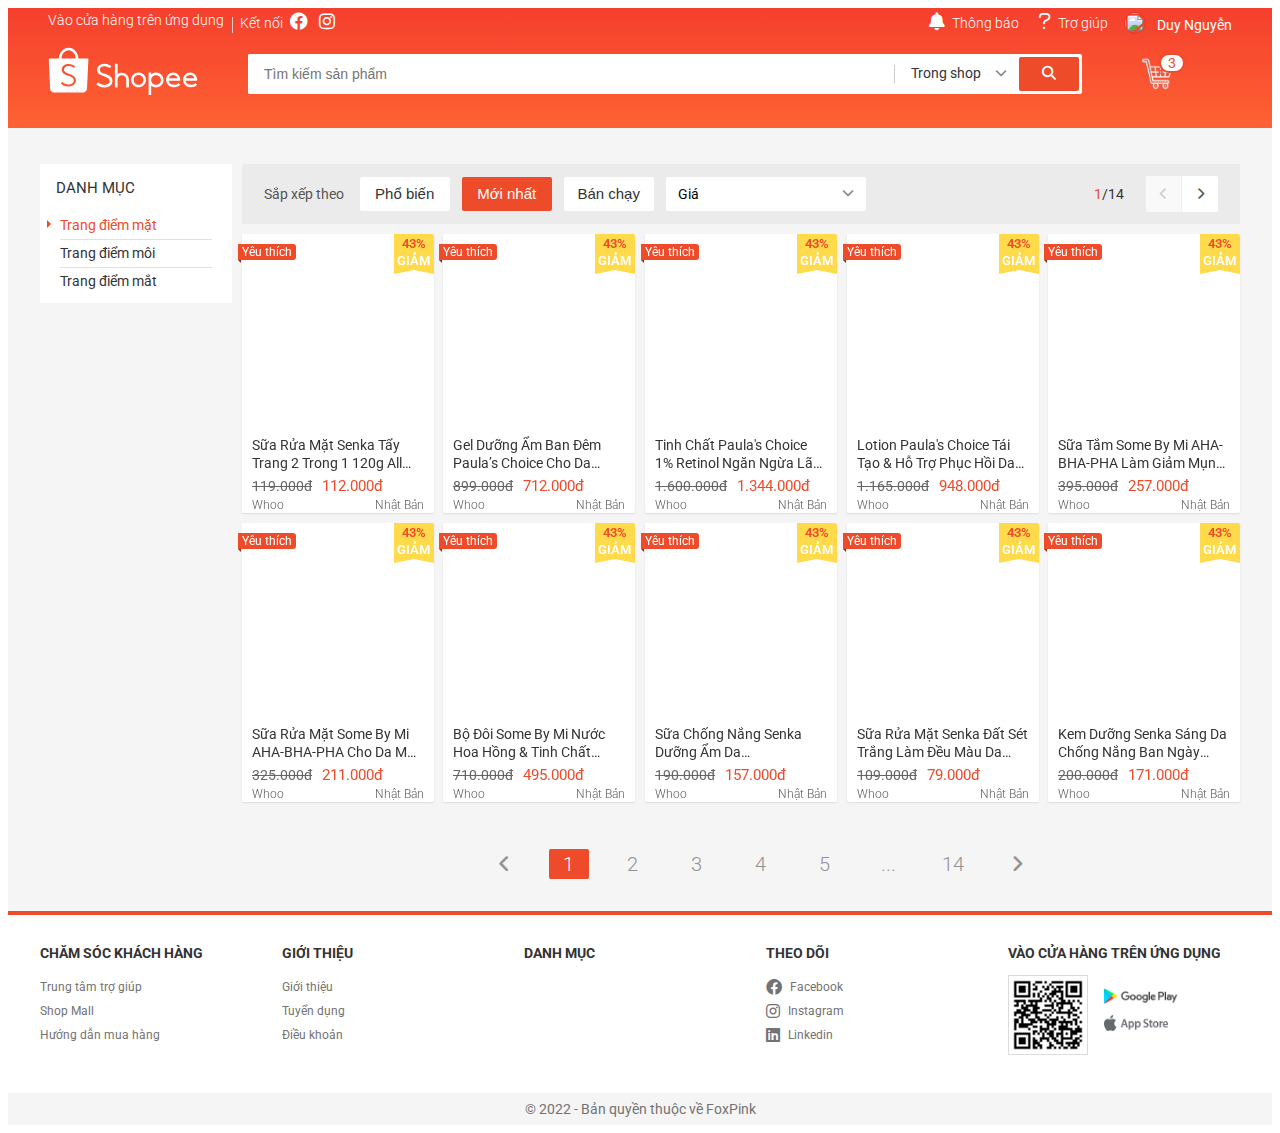
==== commit b070ba93: "finish the job" ====
--- a/index.html
+++ b/index.html
@@ -272,17 +272,18 @@
                     <li class="header__cart-item">
                       <img
                         class="header__cart-img"
-                        src="https://cf.shopee.vn/file/sg-11134201-22100-m5q09zg7m6iv23_tn"
+                        src="https://media.hasaki.vn/catalog/product/g/o/google-shopping-gel-tay-te-bao-chet-cnp-laboratory-the-he-moi-voi-pha-25ml-1655871085_img_358x358_843626_fit_center.jpg"
                         alt=""
                       />
                       <div class="header__cart-item-info">
                         <div class="header__cart-item-head">
                           <h5 class="header__cart-item-name">
-                            adidas Quần legging 3 Sọc
+                            Gel Tẩy Tế Bào Chết CNP Laboratory Thế Hệ Mới Với
+                            PHA 25ml
                           </h5>
                           <div class="header__cart-item-price-wrap">
                             <span class="header__cart-item-price"
-                              >200.000đ</span
+                              >180.000đ</span
                             >
                             <span class="header__cart-item-multiply">x</span>
                             <span class="header__cart-item-qnt">2</span>
@@ -299,17 +300,18 @@
                     <li class="header__cart-item">
                       <img
                         class="header__cart-img"
-                        src="https://cf.shopee.vn/file/sg-11134201-22100-m5q09zg7m6iv23_tn"
+                        src="https://media.hasaki.vn/catalog/product/p/r/promotions-auto-sua-rua-mat-cerave-cho-da-thuong-den-kho-473ml_yVq9db28dUaGCx45_img_358x358_843626_fit_center.png"
                         alt=""
                       />
                       <div class="header__cart-item-info">
                         <div class="header__cart-item-head">
                           <h5 class="header__cart-item-name">
-                            adidas Quần legging 3 Sọc
+                            Sữa Rửa Mặt CeraVe Cho Da Thường Đến Khô 473ml
+                            Hydrating Cleanser
                           </h5>
                           <div class="header__cart-item-price-wrap">
                             <span class="header__cart-item-price"
-                              >200.000đ</span
+                              >361.000đ</span
                             >
                             <span class="header__cart-item-multiply">x</span>
                             <span class="header__cart-item-qnt">2</span>
@@ -326,20 +328,185 @@
                     <li class="header__cart-item">
                       <img
                         class="header__cart-img"
-                        src="https://cf.shopee.vn/file/sg-11134201-22100-m5q09zg7m6iv23_tn"
+                        src="https://media.hasaki.vn/catalog/product/p/r/promotions-auto-kem-chong-nang-la-roche-posay-kiem-soat-dau-spf50-50ml_Ym8MfXVmBt7gUqBA_img_358x358_843626_fit_center.png"
                         alt=""
                       />
                       <div class="header__cart-item-info">
                         <div class="header__cart-item-head">
                           <h5 class="header__cart-item-name">
-                            adidas Quần legging 3 Sọc
+                            Kem Chống Nắng La Roche-Posay Kiểm Soát Dầu SPF50+
+                            50ml
                           </h5>
                           <div class="header__cart-item-price-wrap">
                             <span class="header__cart-item-price"
-                              >200.000đ</span
+                              >412.000đ</span
+                            >
+                            <span class="header__cart-item-multiply">x</span>
+                            <span class="header__cart-item-qnt">1</span>
+                          </div>
+                        </div>
+                        <div class="header__cart-item-body">
+                          <span class="header__cart-item-description"
+                            >Phân loại: Màu</span
+                          >
+                          <span class="header__cart-item-remove">Xóa</span>
+                        </div>
+                      </div>
+                    </li>
+                    <li class="header__cart-item">
+                      <img
+                        class="header__cart-img"
+                        src="https://media.hasaki.vn/catalog/product/p/r/promotions-auto-ca-phe-dak-lak-tay-da-chet-toan-than-cocoon-200ml_99cu5oeVxht7yk4x_img_358x358_843626_fit_center.png"
+                        alt=""
+                      />
+                      <div class="header__cart-item-info">
+                        <div class="header__cart-item-head">
+                          <h5 class="header__cart-item-name">
+                            Tẩy Tế Bào Chết Toàn Thân Cocoon Cà Phê Đắk Lắk
+                            200ml
+                          </h5>
+                          <div class="header__cart-item-price-wrap">
+                            <span class="header__cart-item-price">99.000đ</span>
+                            <span class="header__cart-item-multiply">x</span>
+                            <span class="header__cart-item-qnt">5</span>
+                          </div>
+                        </div>
+                        <div class="header__cart-item-body">
+                          <span class="header__cart-item-description"
+                            >Phân loại: Màu</span
+                          >
+                          <span class="header__cart-item-remove">Xóa</span>
+                        </div>
+                      </div>
+                    </li>
+                    <li class="header__cart-item">
+                      <img
+                        class="header__cart-img"
+                        src="https://media.hasaki.vn/catalog/product/p/r/promotions-auto-nuoc-tay-trang-bioderma-danh-cho-da-nhay-cam-500ml_S7YiFB2UHkB6FoGF_img_358x358_843626_fit_center.png"
+                        alt=""
+                      />
+                      <div class="header__cart-item-info">
+                        <div class="header__cart-item-head">
+                          <h5 class="header__cart-item-name">
+                            Nước Tẩy Trang Bioderma Dành Cho Da Nhạy Cảm 500ml
+                            Sensibio H2O
+                          </h5>
+                          <div class="header__cart-item-price-wrap">
+                            <span class="header__cart-item-price"
+                              >371.000đ</span
+                            >
+                            <span class="header__cart-item-multiply">x</span>
+                            <span class="header__cart-item-qnt">10</span>
+                          </div>
+                        </div>
+                        <div class="header__cart-item-body">
+                          <span class="header__cart-item-description"
+                            >Phân loại: Màu</span
+                          >
+                          <span class="header__cart-item-remove">Xóa</span>
+                        </div>
+                      </div>
+                    </li>
+                    <li class="header__cart-item">
+                      <img
+                        class="header__cart-img"
+                        src="https://media.hasaki.vn/catalog/product/f/a/facebook-dynamic-mat-na-ngu-laneige-duong-am-tang-kha-nang-tu-ve-da-25ml_img_358x358_843626_fit_center.jpg"
+                        alt=""
+                      />
+                      <div class="header__cart-item-info">
+                        <div class="header__cart-item-head">
+                          <h5 class="header__cart-item-name">
+                            Mặt Nạ Ngủ Laneige Dưỡng Ẩm & Tăng Khả Năng Tự Vệ Da
+                            25ml
+                          </h5>
+                          <div class="header__cart-item-price-wrap">
+                            <span class="header__cart-item-price"
+                              >250.000đ</span
                             >
                             <span class="header__cart-item-multiply">x</span>
                             <span class="header__cart-item-qnt">2</span>
+                          </div>
+                        </div>
+                        <div class="header__cart-item-body">
+                          <span class="header__cart-item-description"
+                            >Phân loại: Màu</span
+                          >
+                          <span class="header__cart-item-remove">Xóa</span>
+                        </div>
+                      </div>
+                    </li>
+                    <li class="header__cart-item">
+                      <img
+                        class="header__cart-img"
+                        src="https://media.hasaki.vn/catalog/product/f/a/facebook-dynamic-mat-na-ngu-moi-laneige-mini-huong-qua-mong-8g_img_358x358_843626_fit_center.jpg"
+                        alt=""
+                      />
+                      <div class="header__cart-item-info">
+                        <div class="header__cart-item-head">
+                          <h5 class="header__cart-item-name">
+                            Mặt Nạ Ngủ Môi Laneige Hương Quả Mọng 8g
+                          </h5>
+                          <div class="header__cart-item-price-wrap">
+                            <span class="header__cart-item-price"
+                              >159.000đ</span
+                            >
+                            <span class="header__cart-item-multiply">x</span>
+                            <span class="header__cart-item-qnt">2</span>
+                          </div>
+                        </div>
+                        <div class="header__cart-item-body">
+                          <span class="header__cart-item-description"
+                            >Phân loại: Màu</span
+                          >
+                          <span class="header__cart-item-remove">Xóa</span>
+                        </div>
+                      </div>
+                    </li>
+                    <li class="header__cart-item">
+                      <img
+                        class="header__cart-img"
+                        src="https://media.hasaki.vn/catalog/product/p/r/promotions-auto-nuoc-tay-trang-bioderma-danh-cho-da-dau-hon-hop-500ml_jjK6nvZC7282nH9L_img_358x358_843626_fit_center.png"
+                        alt=""
+                      />
+                      <div class="header__cart-item-info">
+                        <div class="header__cart-item-head">
+                          <h5 class="header__cart-item-name">
+                            Nước Tẩy Trang Bioderma Dành Cho Da Dầu & Hỗn Hợp
+                            500ml
+                          </h5>
+                          <div class="header__cart-item-price-wrap">
+                            <span class="header__cart-item-price"
+                              >371.000đ</span
+                            >
+                            <span class="header__cart-item-multiply">x</span>
+                            <span class="header__cart-item-qnt">2</span>
+                          </div>
+                        </div>
+                        <div class="header__cart-item-body">
+                          <span class="header__cart-item-description"
+                            >Phân loại: Màu</span
+                          >
+                          <span class="header__cart-item-remove">Xóa</span>
+                        </div>
+                      </div>
+                    </li>
+                    <li class="header__cart-item">
+                      <img
+                        class="header__cart-img"
+                        src="https://media.hasaki.vn/catalog/product/p/r/promotions-auto-nuoc-hoa-hong-obagi-bha-2-giam-nhon-mun-148ml_j2itc8ST5nd6cs21_img_358x358_843626_fit_center.png"
+                        alt=""
+                      />
+                      <div class="header__cart-item-info">
+                        <div class="header__cart-item-head">
+                          <h5 class="header__cart-item-name">
+                            Nước Hoa Hồng Obagi BHA 2% Giảm Nhờn Mụn 148ml
+                          </h5>
+                          <div class="header__cart-item-price-wrap">
+                            <span class="header__cart-item-price"
+                              >689.000đ</span
+                            >
+                            <span class="header__cart-item-multiply">x</span>
+                            <span class="header__cart-item-qnt">1</span>
                           </div>
                         </div>
                         <div class="header__cart-item-body">
@@ -392,7 +559,7 @@
                 </button>
                 <button class="home-filter__btn btn">Bán chạy</button>
                 <div class="select-input">
-                  <span class="select-input__label">Gía</span>
+                  <span class="select-input__label">Giá</span>
                   <i class="fa-solid fa-chevron-down select-input__icon"></i>
                   <!-- List options -->
                   <ul class="select-input__list">
@@ -432,25 +599,26 @@
               </div>
 
               <div class="home-product">
-                <div class="gird__row">
+                <div class="grid__row">
+                  <!-- Product item -->
                   <div class="grid__column-2-4">
-                    <!-- Product item -->
-                    <div class="home-product-item">
+                    <a href="#" class="home-product-item">
                       <div
                         class="home-product-item__img"
                         style="
-                          background-image: url(https://media.hasaki.vn/catalog/product/k/e/kem-duong-hatomugi-cap-am-da-mat-300g-1651111266_img_358x358_843626_fit_center.jpg);
+                          background-image: url(https://media.hasaki.vn/catalog/product/f/a/facebook-dynamic-sua-rua-mat-senka-tay-trang-2-trong-1-120g-1653968637_img_358x358_843626_fit_center.jpg);
                         "
                       >
                         <h4 class="home-product-item__name">
-                          Kem Dưỡng Hatomugi Cấp Ẩm Da Mặt 300g
+                          Sữa Rửa Mặt Senka Tẩy Trang 2 Trong 1 120g All Clear
+                          Double Wash
                         </h4>
                         <div class="home-product-item__price">
                           <span class="home-product-item__price-old"
-                            >1.200.00đ</span
+                            >119.000đ</span
                           >
                           <span class="home-product-item__price-currend"
-                            >999.00đ</span
+                            >112.000đ</span
                           >
                         </div>
                       </div>
@@ -462,25 +630,531 @@
                         >
                       </div>
 
-                      <div class="home-product-item__favourite">Yêu thích</div>
+                      <div class="home-product-item__favourite">
+                        <span>Yêu thích</span>
+                      </div>
                       <div class="home-product-item__sale-off">
                         <span class="home-product-item__sale-off-pecent"
-                          >10%</span
+                          >43%</span
                         >
                         <span class="home-product-item__sale-off-label"
                           >GIẢM</span
                         >
                       </div>
-                    </div>
+                    </a>
+                  </div>
+                  <div class="grid__column-2-4">
+                    <a href="#" class="home-product-item">
+                      <div
+                        class="home-product-item__img"
+                        style="
+                          background-image: url(https://media.hasaki.vn/catalog/product/g/e/gel-duong-am-ban-dem-paula-s-choice-cho-da-mem-min-60ml-05_img_358x358_843626_fit_center.jpg);
+                        "
+                      >
+                        <h4 class="home-product-item__name">
+                          Gel Dưỡng Ẩm Ban Đêm Paula’s Choice Cho Da Mềm Mịn
+                          60ml
+                        </h4>
+                        <div class="home-product-item__price">
+                          <span class="home-product-item__price-old"
+                            >899.000đ</span
+                          >
+                          <span class="home-product-item__price-currend"
+                            >712.000đ</span
+                          >
+                        </div>
+                      </div>
+
+                      <div class="home-product-item__origin">
+                        <span class="home-product-item__brand">Whoo</span>
+                        <span class="home-product-item__origin-name"
+                          >Nhật Bản</span
+                        >
+                      </div>
+
+                      <div class="home-product-item__favourite">
+                        <span>Yêu thích</span>
+                      </div>
+                      <div class="home-product-item__sale-off">
+                        <span class="home-product-item__sale-off-pecent"
+                          >43%</span
+                        >
+                        <span class="home-product-item__sale-off-label"
+                          >GIẢM</span
+                        >
+                      </div>
+                    </a>
+                  </div>
+                  <div class="grid__column-2-4">
+                    <a href="#" class="home-product-item">
+                      <div
+                        class="home-product-item__img"
+                        style="
+                          background-image: url(https://media.hasaki.vn/catalog/product/t/i/tinh-chat-paula-s-choice-1-retinol-ngan-ngua-lao-hoa-15ml_img_358x358_843626_fit_center.jpg);
+                        "
+                      >
+                        <h4 class="home-product-item__name">
+                          Tinh Chất Paula's Choice 1% Retinol Ngăn Ngừa Lão Hóa
+                          15ml
+                        </h4>
+                        <div class="home-product-item__price">
+                          <span class="home-product-item__price-old"
+                            >1.600.000đ</span
+                          >
+                          <span class="home-product-item__price-currend"
+                            >1.344.000đ</span
+                          >
+                        </div>
+                      </div>
+
+                      <div class="home-product-item__origin">
+                        <span class="home-product-item__brand">Whoo</span>
+                        <span class="home-product-item__origin-name"
+                          >Nhật Bản</span
+                        >
+                      </div>
+
+                      <div class="home-product-item__favourite">
+                        <span>Yêu thích</span>
+                      </div>
+                      <div class="home-product-item__sale-off">
+                        <span class="home-product-item__sale-off-pecent"
+                          >43%</span
+                        >
+                        <span class="home-product-item__sale-off-label"
+                          >GIẢM</span
+                        >
+                      </div>
+                    </a>
+                  </div>
+                  <div class="grid__column-2-4">
+                    <a href="#" class="home-product-item">
+                      <div
+                        class="home-product-item__img"
+                        style="
+                          background-image: url(https://media.hasaki.vn/catalog/product/l/o/lotion-paula-s-choice-tai-tao-ho-tro-phuc-hoi-da-mun-30ml-05_img_358x358_843626_fit_center.png);
+                        "
+                      >
+                        <h4 class="home-product-item__name">
+                          Lotion Paula's Choice Tái Tạo & Hỗ Trợ Phục Hồi Da Mụn
+                          30ml
+                        </h4>
+                        <div class="home-product-item__price">
+                          <span class="home-product-item__price-old"
+                            >1.165.000đ</span
+                          >
+                          <span class="home-product-item__price-currend"
+                            >948.000đ</span
+                          >
+                        </div>
+                      </div>
+
+                      <div class="home-product-item__origin">
+                        <span class="home-product-item__brand">Whoo</span>
+                        <span class="home-product-item__origin-name"
+                          >Nhật Bản</span
+                        >
+                      </div>
+
+                      <div class="home-product-item__favourite">
+                        <span>Yêu thích</span>
+                      </div>
+                      <div class="home-product-item__sale-off">
+                        <span class="home-product-item__sale-off-pecent"
+                          >43%</span
+                        >
+                        <span class="home-product-item__sale-off-label"
+                          >GIẢM</span
+                        >
+                      </div>
+                    </a>
+                  </div>
+                  <div class="grid__column-2-4">
+                    <a href="#" class="home-product-item">
+                      <div
+                        class="home-product-item__img"
+                        style="
+                          background-image: url(https://media.hasaki.vn/catalog/product/t/o/top_fb_ads_345800038_300622-1656572278_img_358x358_843626_fit_center.jpg);
+                        "
+                      >
+                        <h4 class="home-product-item__name">
+                          Sữa Tắm Some By Mi AHA-BHA-PHA Làm Giảm Mụn 400g
+                          AHA-BHA-PHA 30 Days Miracle Acne Clear Body Cleanser
+                        </h4>
+                        <div class="home-product-item__price">
+                          <span class="home-product-item__price-old"
+                            >395.000đ</span
+                          >
+                          <span class="home-product-item__price-currend"
+                            >257.000đ</span
+                          >
+                        </div>
+                      </div>
+
+                      <div class="home-product-item__origin">
+                        <span class="home-product-item__brand">Whoo</span>
+                        <span class="home-product-item__origin-name"
+                          >Nhật Bản</span
+                        >
+                      </div>
+
+                      <div class="home-product-item__favourite">
+                        <span>Yêu thích</span>
+                      </div>
+                      <div class="home-product-item__sale-off">
+                        <span class="home-product-item__sale-off-pecent"
+                          >43%</span
+                        >
+                        <span class="home-product-item__sale-off-label"
+                          >GIẢM</span
+                        >
+                      </div>
+                    </a>
+                  </div>
+                  <div class="grid__column-2-4">
+                    <a href="#" class="home-product-item">
+                      <div
+                        class="home-product-item__img"
+                        style="
+                          background-image: url(https://media.hasaki.vn/catalog/product/s/u/sua-rua-mat-some-by-mi-aha-bha-pha-cho-da-mun-100ml-1644811342_img_358x358_843626_fit_center.jpg);
+                        "
+                      >
+                        <h4 class="home-product-item__name">
+                          Sữa Rửa Mặt Some By Mi AHA-BHA-PHA Cho Da Mụn 100ml
+                        </h4>
+                        <div class="home-product-item__price">
+                          <span class="home-product-item__price-old"
+                            >325.000đ</span
+                          >
+                          <span class="home-product-item__price-currend"
+                            >211.000đ</span
+                          >
+                        </div>
+                      </div>
+
+                      <div class="home-product-item__origin">
+                        <span class="home-product-item__brand">Whoo</span>
+                        <span class="home-product-item__origin-name"
+                          >Nhật Bản</span
+                        >
+                      </div>
+
+                      <div class="home-product-item__favourite">
+                        <span>Yêu thích</span>
+                      </div>
+                      <div class="home-product-item__sale-off">
+                        <span class="home-product-item__sale-off-pecent"
+                          >43%</span
+                        >
+                        <span class="home-product-item__sale-off-label"
+                          >GIẢM</span
+                        >
+                      </div>
+                    </a>
+                  </div>
+                  <div class="grid__column-2-4">
+                    <a href="#" class="home-product-item">
+                      <div
+                        class="home-product-item__img"
+                        style="
+                          background-image: url(https://media.hasaki.vn/catalog/product/b/o/bo-doi-some-by-mi-nuoc-hoa-hong-tinh-chat-sang-da-200ml-30ml-1-1644804311_img_358x358_843626_fit_center.jpg);
+                        "
+                      >
+                        <h4 class="home-product-item__name">
+                          Bộ Đôi Some By Mi Nước Hoa Hồng & Tinh Chất Sáng Da
+                          200ml+30ml
+                        </h4>
+                        <div class="home-product-item__price">
+                          <span class="home-product-item__price-old"
+                            >710.000đ</span
+                          >
+                          <span class="home-product-item__price-currend"
+                            >495.000đ</span
+                          >
+                        </div>
+                      </div>
+
+                      <div class="home-product-item__origin">
+                        <span class="home-product-item__brand">Whoo</span>
+                        <span class="home-product-item__origin-name"
+                          >Nhật Bản</span
+                        >
+                      </div>
+
+                      <div class="home-product-item__favourite">
+                        <span>Yêu thích</span>
+                      </div>
+                      <div class="home-product-item__sale-off">
+                        <span class="home-product-item__sale-off-pecent"
+                          >43%</span
+                        >
+                        <span class="home-product-item__sale-off-label"
+                          >GIẢM</span
+                        >
+                      </div>
+                    </a>
+                  </div>
+                  <div class="grid__column-2-4">
+                    <a href="#" class="home-product-item">
+                      <div
+                        class="home-product-item__img"
+                        style="
+                          background-image: url(https://media.hasaki.vn/catalog/product/f/a/facebook-dynamic-sua-chong-nang-senka-duong-am-da-spf50-pa-40ml_img_358x358_843626_fit_center.jpg);
+                        "
+                      >
+                        <h4 class="home-product-item__name">
+                          Sữa Chống Nắng Senka Dưỡng Ẩm Da SPF50/PA++++ 40ml
+                          Perfect UV Milk SPF50/PA++++
+                        </h4>
+                        <div class="home-product-item__price">
+                          <span class="home-product-item__price-old"
+                            >190.000đ</span
+                          >
+                          <span class="home-product-item__price-currend"
+                            >157.000đ</span
+                          >
+                        </div>
+                      </div>
+
+                      <div class="home-product-item__origin">
+                        <span class="home-product-item__brand">Whoo</span>
+                        <span class="home-product-item__origin-name"
+                          >Nhật Bản</span
+                        >
+                      </div>
+
+                      <div class="home-product-item__favourite">
+                        <span>Yêu thích</span>
+                      </div>
+                      <div class="home-product-item__sale-off">
+                        <span class="home-product-item__sale-off-pecent"
+                          >43%</span
+                        >
+                        <span class="home-product-item__sale-off-label"
+                          >GIẢM</span
+                        >
+                      </div>
+                    </a>
+                  </div>
+                  <div class="grid__column-2-4">
+                    <a href="#" class="home-product-item">
+                      <div
+                        class="home-product-item__img"
+                        style="
+                          background-image: url(https://media.hasaki.vn/catalog/product/s/u/sua-rua-mat-tao-bot-senka-chiet-xuat-dat-set-trang-120g-1-1_img_358x358_843626_fit_center.jpg);
+                        "
+                      >
+                        <h4 class="home-product-item__name">
+                          Sữa Rửa Mặt Senka Đất Sét Trắng Làm Đều Màu Da 120g
+                          Perfect White Clay
+                        </h4>
+                        <div class="home-product-item__price">
+                          <span class="home-product-item__price-old"
+                            >109.000đ</span
+                          >
+                          <span class="home-product-item__price-currend"
+                            >79.000đ</span
+                          >
+                        </div>
+                      </div>
+
+                      <div class="home-product-item__origin">
+                        <span class="home-product-item__brand">Whoo</span>
+                        <span class="home-product-item__origin-name"
+                          >Nhật Bản</span
+                        >
+                      </div>
+
+                      <div class="home-product-item__favourite">
+                        <span>Yêu thích</span>
+                      </div>
+                      <div class="home-product-item__sale-off">
+                        <span class="home-product-item__sale-off-pecent"
+                          >43%</span
+                        >
+                        <span class="home-product-item__sale-off-label"
+                          >GIẢM</span
+                        >
+                      </div>
+                    </a>
+                  </div>
+                  <div class="grid__column-2-4">
+                    <a href="#" class="home-product-item">
+                      <div
+                        class="home-product-item__img"
+                        style="
+                          background-image: url(https://media.hasaki.vn/catalog/product/f/a/facebook-dynamic-kem-duong-senka-sang-da-chong-nang-ban-ngay-spf25-pa-50g_img_358x358_843626_fit_center.jpg);
+                        "
+                      >
+                        <h4 class="home-product-item__name">
+                          Kem Dưỡng Senka Sáng Da Chống Nắng Ban Ngày SPF25 PA++
+                          50g
+                        </h4>
+                        <div class="home-product-item__price">
+                          <span class="home-product-item__price-old"
+                            >200.000đ</span
+                          >
+                          <span class="home-product-item__price-currend"
+                            >171.000đ</span
+                          >
+                        </div>
+                      </div>
+
+                      <div class="home-product-item__origin">
+                        <span class="home-product-item__brand">Whoo</span>
+                        <span class="home-product-item__origin-name"
+                          >Nhật Bản</span
+                        >
+                      </div>
+
+                      <div class="home-product-item__favourite">
+                        <span>Yêu thích</span>
+                      </div>
+                      <div class="home-product-item__sale-off">
+                        <span class="home-product-item__sale-off-pecent"
+                          >43%</span
+                        >
+                        <span class="home-product-item__sale-off-label"
+                          >GIẢM</span
+                        >
+                      </div>
+                    </a>
                   </div>
                 </div>
               </div>
+
+              <ul class="pagination home-product__pagination">
+                <li class="pagination-item">
+                  <a href="" class="pagination-item__link">
+                    <i class="pagination-item__icon fas fa-angle-left"></i>
+                  </a>
+                </li>
+
+                <li class="pagination-item pagination-item--active">
+                  <a href="" class="pagination-item__link">1</a>
+                </li>
+                <li class="pagination-item">
+                  <a href="" class="pagination-item__link">2</a>
+                </li>
+                <li class="pagination-item">
+                  <a href="" class="pagination-item__link">3</a>
+                </li>
+                <li class="pagination-item">
+                  <a href="" class="pagination-item__link">4</a>
+                </li>
+                <li class="pagination-item">
+                  <a href="" class="pagination-item__link">5</a>
+                </li>
+                <li class="pagination-item">
+                  <a href="" class="pagination-item__link">...</a>
+                </li>
+                <li class="pagination-item">
+                  <a href="" class="pagination-item__link">14</a>
+                </li>
+
+                <li class="pagination-item">
+                  <a href="" class="pagination-item__link">
+                    <i class="pagination-item__icon fas fa-angle-right"></i>
+                  </a>
+                </li>
+              </ul>
             </div>
           </div>
         </div>
       </div>
 
-      <footer class="footer"></footer>
+      <footer class="footer">
+        <div class="grid">
+          <div class="grid__row">
+            <div class="grid__column-2-4">
+              <h3 class="footer__heading">Chăm sóc khách hàng</h3>
+              <ul class="footer-list">
+                <li class="footer-item">
+                  <a href="" class="footer-item__link">Trung tâm trợ giúp</a>
+                </li>
+                <li class="footer-item">
+                  <a href="" class="footer-item__link">Shop Mall</a>
+                </li>
+                <li class="footer-item">
+                  <a href="" class="footer-item__link">Hướng dẫn mua hàng</a>
+                </li>
+              </ul>
+            </div>
+            <div class="grid__column-2-4">
+              <h3 class="footer__heading">Giới thiệu</h3>
+              <ul class="footer-list">
+                <li class="footer-item">
+                  <a href="" class="footer-item__link">Giới thiệu</a>
+                </li>
+                <li class="footer-item">
+                  <a href="" class="footer-item__link">Tuyển dụng</a>
+                </li>
+                <li class="footer-item">
+                  <a href="" class="footer-item__link">Điều khoản</a>
+                </li>
+              </ul>
+            </div>
+            <div class="grid__column-2-4">
+              <h3 class="footer__heading">Danh mục</h3>
+            </div>
+            <div class="grid__column-2-4">
+              <h3 class="footer__heading">Theo dõi</h3>
+              <ul class="footer-list">
+                <li class="footer-item">
+                  <a href="" class="footer-item__link ">
+                    <i class="footer-item__icon fa-brands fa-facebook"></i>
+                    Facebook</a
+                  >
+                </li>
+                <li class="footer-item">
+                  <a href="" class="footer-item__link ">
+                    <i class="footer-item__icon fa-brands fa-instagram"></i>
+                    Instagram</a
+                  >
+                </li>
+                <li class="footer-item">
+                  <a href="" class="footer-item__link ">
+                    <i class="footer-item__icon fa-brands fa-linkedin"></i>
+                    Linkedin</a
+                  >
+                </li>
+              </ul>
+            </div>
+            <div class="grid__column-2-4">
+              <h3 class="footer__heading">Vào cửa hàng trên ứng dụng</h3>
+              <div class="footer__download">
+                <img
+                  src="/assets/img/qr_code.png"
+                  alt=""
+                  class="footer__dowload-qr"
+                />
+                <div class="footer__download-apps">
+                  <a href="" class="footer__download-app-link">
+                    <img
+                      src="/assets/img/googleplay.png"
+                      alt=""
+                      class="footer__download-app-img"
+                    />
+                  </a>
+                  <a href="" class="footer__download-app-link">
+                    <img
+                      src="/assets/img/appstore.png"
+                      alt=""
+                      class="footer__download-app-img"
+                    />
+                  </a>
+                </div>
+              </div>
+            </div>
+          </div>
+
+        </div>
+        <div class="footer__bottom">
+          <div class="grid">
+              <p class="footer__text">&#169 2022 - Bản quyền thuộc về FoxPink</p>
+          </div>
+        </div>
+      </footer>
     </div>
 
     <!-- Modal layout -->
--- a/assets/css/base.css
+++ b/assets/css/base.css
@@ -176,6 +176,7 @@
 }
 
 .select-input__list {
+  z-index: 1;
   position: absolute;
   left: 0;
   right: 0;
@@ -185,6 +186,7 @@
   padding: 8px 16px;
   list-style: none;
   display: none;
+  box-shadow: 0 1px 2px rgba(0, 0, 0, 0.1);
 }
 
 .select-input__link {
@@ -198,3 +200,42 @@
 .select-input__link:hover {
   color: var(--primary-color);
 }
+
+/* pagination */
+
+.pagination {
+  display: flex;
+  justify-content: center;
+  align-items: center;
+  list-style: none;
+}
+
+.pagination-item {
+  margin: 0 12px;
+}
+
+.pagination-item--active .pagination-item__link {
+  background-color: var(--primary-color);
+  color: var(--white-color);
+}
+
+.pagination-item--active .pagination-item__link:hover {
+  background-color: #ed5c3f;
+}
+
+.pagination-item__link {
+  --height: 30px;
+  display: block;
+  text-decoration: none;
+  font-size: 2rem;
+  font-weight: 300;
+  color: #939393;
+  min-width: 40px;
+  height: var(--height);
+  text-align: center;
+  line-height: var(--height);
+  border-radius: 2px;
+}
+
+.pagination-item__icon {
+}
--- a/assets/css/main.css
+++ b/assets/css/main.css
@@ -49,7 +49,7 @@
   position: absolute;
   z-index: 2;
   padding-left: 0;
-  top: calc(100% + 4px);
+  top: calc(100% + 6px);
   right: 0;
   width: 160px;
   background-color: var(--white-color);
@@ -169,6 +169,7 @@
 /* header QR code */
 
 .header__qr {
+  z-index: 1;
   display: none;
   width: 186px;
   background-color: var(--white-color);
@@ -178,6 +179,7 @@
   padding: 8px;
   border-radius: 2px;
   animation: fadeIn ease-in 0.4s;
+  box-shadow: 0 1px 2px rgba(0, 0, 0, 0.1);
 }
 
 .header__qr-img {
@@ -512,6 +514,7 @@
 }
 
 .header__cart-list {
+  z-index: 1;
   position: absolute;
   top: 99%;
   right: 2px;
@@ -623,6 +626,7 @@
 }
 
 .header__search-option {
+  z-index: 1;
   position: absolute;
   right: 0;
   top: 100%;
@@ -691,6 +695,7 @@
 /* Search-history */
 
 .header__search-history {
+  z-index: 1;
   position: absolute;
   top: calc(100% + 2px);
   left: 0;
@@ -735,6 +740,8 @@
 .header__cart-list-item {
   padding-left: 0;
   list-style: none;
+  height: 56vh;
+  overflow-y: auto;
 }
 
 .header__cart-item {
@@ -777,6 +784,15 @@
   font-weight: 500;
   color: var(--text-color);
   margin: 0;
+  line-height: 2rem;
+  max-height: 4rem;
+  overflow: hidden;
+  flex: 1;
+  padding-right: 16px;
+  display: -webkit-box;
+  -webkit-box-orient: vertical;
+  -webkit-line-clamp: 2;
+  text-align: left;
 }
 
 .header__cart-item-price {
@@ -843,15 +859,32 @@
 .category__heading {
   color: var(--text-color);
   font-size: 1.5rem;
-  padding: 12px 16px;
+  font-weight: 400;
+  padding: 16px 16px 0;
   margin-top: 0;
-  border-bottom: 1px solid rgba(0, 0, 0, 0.05);
+  text-transform: uppercase;
 }
 
 .category-list {
   padding: 0 0 8px 0;
   list-style: none;
-  margin-left: 10px;
+}
+
+.category-item {
+  position: relative;
+}
+
+.category-item::before {
+  content: "";
+  border-top: 1px solid #e1e1e1;
+  position: absolute;
+  top: 0;
+  right: 20px;
+  left: 20px;
+}
+
+.category-item:first-child::before {
+  display: none;
 }
 
 .category-item--active .category-item__link {
@@ -870,8 +903,8 @@
 
 .category-item__link {
   position: relative;
-  padding: 4px 16px;
-  font-size: 1.5rem;
+  padding: 6px 20px;
+  font-size: 1.4rem;
   color: var(--text-color);
   text-decoration: none;
   display: block;
@@ -957,15 +990,34 @@
 }
 
 /* Product item */
+.home-product {
+  margin-bottom: 10px;
+}
 .home-product-item {
+  display: block;
+  text-decoration: none;
+  position: relative;
   margin-top: 10px;
   background-color: var(--white-color);
+  border-bottom-left-radius: 2px;
+  border-bottom-right-radius: 2px;
+  box-shadow: 0 1px 2px 0 rgba(0, 0, 0, 0.1);
+  transition: transform ease-in 0.1s;
+  will-change: transform;
+}
+
+.home-product-item:hover {
+  transform: translateY(-1px);
+  box-shadow: 0 1px 20px 0 rgba(0, 0, 0, 0.05);
 }
 
 .home-product-item__img {
   padding-top: 100%;
   background-repeat: no-repeat;
   background-size: contain;
+  background-position: top center;
+  border-top-left-radius: 2px;
+  border-top-right-radius: 2px;
 }
 
 .home-product-item__name {
@@ -1003,3 +1055,157 @@
   color: var(--primary-color);
   margin-left: 10px;
 }
+
+.home-product-item__origin {
+  display: flex;
+  justify-content: space-between;
+  margin: 0 10px;
+  color: #595959;
+  font-size: 1.2rem;
+  font-weight: 300;
+  margin: 3px 10px 0;
+}
+
+.home-product-item__favourite {
+  position: absolute;
+  top: 10px;
+  left: -4px;
+  color: var(--primary-color);
+  background-color: currentColor;
+  font-size: 1.2rem;
+  line-height: 1.6rem;
+  padding: 0 4px 0;
+  border-top-right-radius: 3px;
+  border-bottom-right-radius: 3px;
+}
+
+.home-product-item__favourite::after {
+  content: "";
+  position: absolute;
+  left: 0;
+  bottom: -3px;
+  border-top: 3px solid currentColor;
+  border-left: 3px solid transparent;
+  filter: brightness(60%);
+}
+
+.home-product-item__favourite span {
+  color: var(--white-color);
+}
+
+.home-product-item__sale-off {
+  position: absolute;
+  right: 0;
+  top: 0;
+  width: 40px;
+  height: 36px;
+  background-color: rgba(255, 216, 64, 0.94);
+  text-align: center;
+  border-top-right-radius: 2px;
+}
+
+.home-product-item__sale-off::after {
+  content: "";
+  position: absolute;
+  left: 0;
+  bottom: -4px;
+  border-width: 0 20px 4px;
+  border-style: solid;
+  border-color: transparent rgba(255, 216, 64, 0.94) transparent
+    rgba(255, 216, 64, 0.94);
+}
+
+.home-product-item__sale-off-pecent {
+  color: var(--primary-color);
+  font-weight: 600;
+  font-size: 1.3rem;
+  line-height: 2rem;
+}
+
+.home-product-item__sale-off-label {
+  color: var(--white-color);
+  font-size: 1.3rem;
+  line-height: 1.3rem;
+  font-weight: 600;
+}
+
+.home-product__pagination {
+  margin: 48px 0 32px 0;
+}
+
+/* footer */
+.footer {
+  padding-top: 16px;
+  border-top: 4px solid var(--primary-color);
+  background-color: var(--white-color);
+}
+
+.footer__heading {
+  font-size: 1.4rem;
+  text-transform: uppercase;
+  color: var(--text-color);
+}
+
+.footer-list {
+  padding-left: 0;
+  list-style: none;
+}
+
+.footer-item__link {
+  text-decoration: none;
+  font-size: 1.2rem;
+  color: #737373;
+  padding: 4px 0;
+  display: flex;
+  align-items: center;
+}
+
+.footer-item__link:hover {
+  color: var(--primary-color);
+}
+
+.footer-item__icon {
+  font-size: 1.6rem;
+  margin: -1px 8px 0 0;
+}
+
+.footer__download {
+  display: flex;
+}
+
+.footer__dowload-qr {
+  width: 80px;
+  height: 80px;
+  border: 1px solid var(--border-color);
+}
+
+.footer__download-apps {
+  flex: 1;
+  margin-left: 16px;
+  display: flex;
+  flex-direction: column;
+  justify-content: center;
+}
+
+.footer__download-app-img {
+  height: 16px;
+  margin-bottom: 6px;
+}
+
+.footer__download-app-link {
+  text-decoration: none;
+  color: transparent;
+}
+
+.footer__bottom {
+  padding: 8px 0;
+  background-color: #f5f5f5;
+  margin-top: 36px;
+}
+
+.footer__text {
+  margin: 0;
+  text-align: center;
+  font-size: 1.4rem;
+  color: #737373;
+}
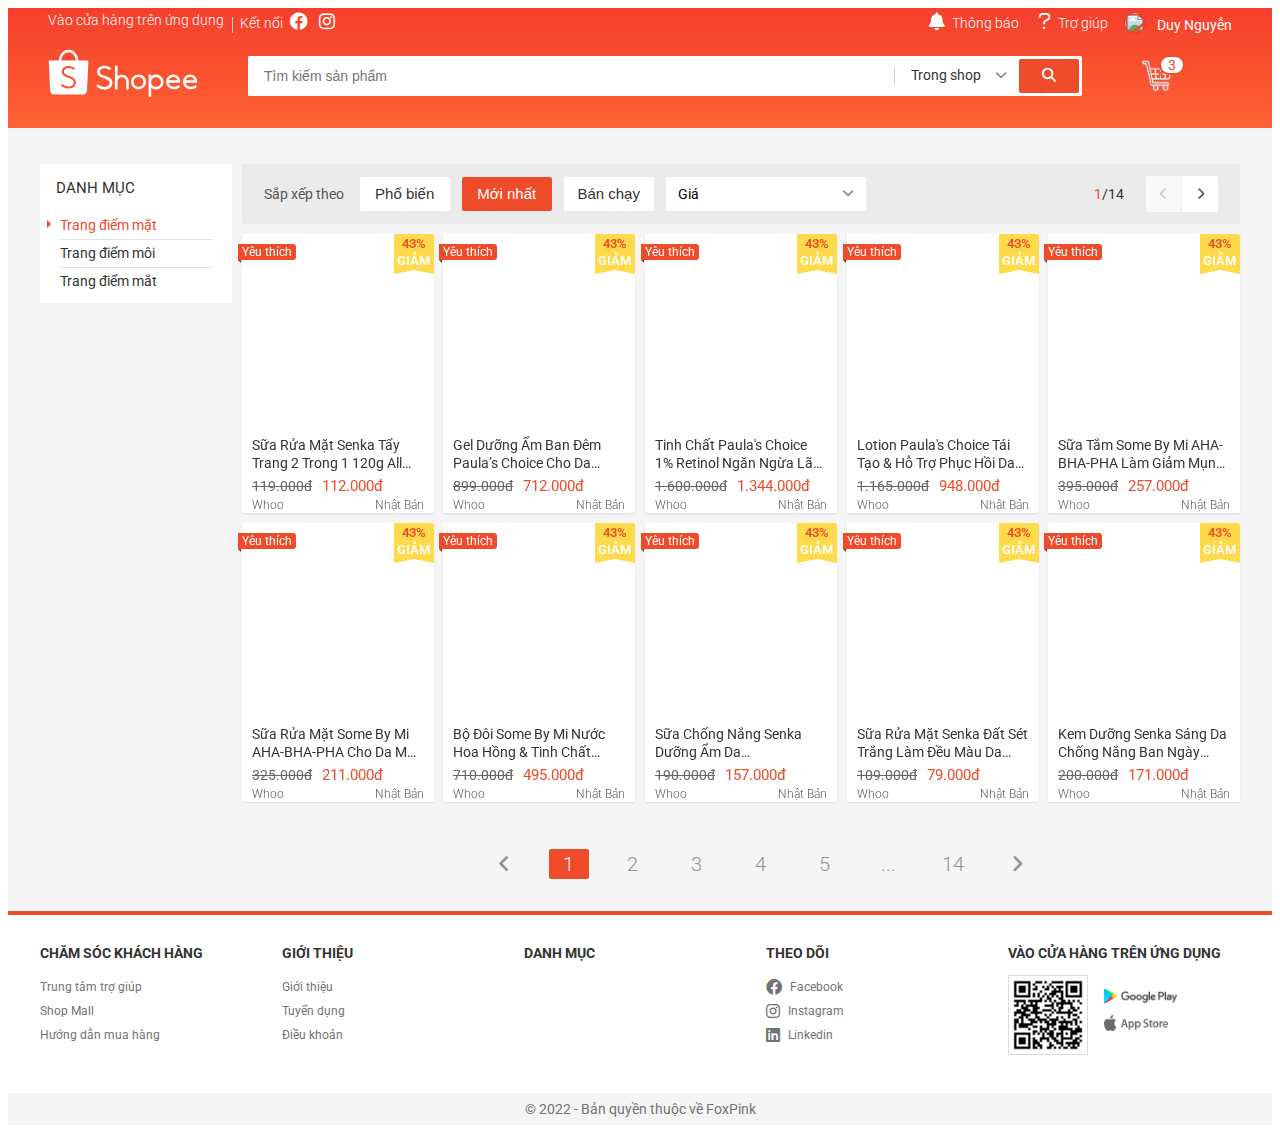
==== commit 8e99efe7: "update" ====
--- a/index.html
+++ b/index.html
@@ -6,6 +6,10 @@
     <meta name="viewport" content="width=device-width, initial-scale=1.0" />
     <link rel="stylesheet" href="assets/css/base.css" />
     <link rel="stylesheet" href="assets/css/main.css" />
+    <link rel="stylesheet" href="assets/css/grid.css" />
+    <link rel="stylesheet" href="assets/css/responsive.css" />
+
+
     <link
       rel="stylesheet"
       href="./assets/fonts/fontawesome-free-6.2.1-web/css/all.min.css"
@@ -25,8 +29,8 @@
   <body>
     <div class="main">
       <header class="header">
-        <div class="grid">
-          <nav class="header__navbar">
+        <div class="grid wide">
+          <nav class="header__navbar hide-on-mobile-tablet">
             <ul class="header__navbar-list">
               <li
                 class="header__navbar-item header__navbar-item--has-qr header__navbar-item--separate"
@@ -184,7 +188,7 @@
 
           <!-- header search -->
           <div class="header-with-search">
-            <div class="header__logo">
+            <div class="header__logo hide-on-tablet">
               <svg
                 viewBox="0 0 192 65"
                 class="header__logo-img shopee-svg-icon header-with-search__shopee-logo icon-shopee-logo"
@@ -198,7 +202,7 @@
               </svg>
             </div>
 
-            <div class="header__search">
+            <div class="header__search hide-on-mobile">
               <div class="header__search-input-wrap">
                 <input
                   type="text"
@@ -527,10 +531,16 @@
             </div>
           </div>
         </div>
+        <ul class="header__sort-bar">
+          <li class="header__sort-item "><a href="#" class="header__sort-link">Liên quan</a></li>
+          <li class="header__sort-item header__sort-item--active"><a href="#" class="header__sort-link">Mới nhất</a></li>
+          <li class="header__sort-item"><a href="#" class="header__sort-link">Bán chạy</a></li>
+          <li class="header__sort-item"><a href="#" class="header__sort-link">Giá</a></li>
+        </ul>
       </header>
 
       <div class="app__container">
-        <div class="grid">
+        <div class="grid wide">
           <div class="grid__row app__content">
             <div class="grid__column-2">
               <nav class="category">
@@ -551,7 +561,7 @@
             </div>
 
             <div class="grid__column-10">
-              <div class="home-filter">
+              <div class="home-filter hide-on-mobile-tablet">
                 <span class="home-filter__label">Sắp xếp theo</span>
                 <button class="home-filter__btn btn">Phổ biến</button>
                 <button class="home-filter__btn btn btn--primary">
@@ -1064,7 +1074,7 @@
       </div>
 
       <footer class="footer">
-        <div class="grid">
+        <div class="grid wide">
           <div class="grid__row">
             <div class="grid__column-2-4">
               <h3 class="footer__heading">Chăm sóc khách hàng</h3>
@@ -1150,7 +1160,7 @@
 
         </div>
         <div class="footer__bottom">
-          <div class="grid">
+          <div class="grid wide">
               <p class="footer__text">&#169 2022 - Bản quyền thuộc về FoxPink</p>
           </div>
         </div>
--- a/assets/css/base.css
+++ b/assets/css/base.css
@@ -10,6 +10,7 @@
   --header-with-search-height: cacl(
     var(--header-height) - var(--navbar-height)
   );
+  --header-sort-bar-height: 46px;
 }
 
 * {
@@ -25,19 +26,6 @@
 }
 
 /* Responsive */
-.grid {
-  width: 1200px;
-  max-width: 100%;
-  margin: 0 auto;
-}
-
-.grid__full-width {
-  width: 150px;
-}
-
-.grid__column {
-}
-
 .grid__row {
   display: flex;
   flex-wrap: wrap;
--- a/assets/css/main.css
+++ b/assets/css/main.css
@@ -460,7 +460,7 @@
   display: flex;
   align-items: center;
   margin: 0 8px;
-  margin-top: 8px;
+  transform: translateY(10px);
 }
 
 .header__logo {
@@ -487,6 +487,7 @@
 }
 
 .header__cart-wrap {
+  z-index: 2;
   position: relative;
   display: inline-block;
   padding: 0 8px;
@@ -740,7 +741,7 @@
 .header__cart-list-item {
   padding-left: 0;
   list-style: none;
-  height: 56vh;
+  max-height: 56vh;
   overflow-y: auto;
 }
 
@@ -842,6 +843,55 @@
   cursor: pointer;
 }
 
+/* Header sort bar */
+.header__sort-bar {
+  position: fixed;
+  top: var(--header-height);
+  left: 0;
+  right: 0;
+  height: var(--header-sort-bar-height);
+  background-color: var(--white-color);
+  list-style: none;
+  margin: 0;
+  padding-left: 0;
+  border-top: 1px solid #e5e5e5;
+  border-bottom: 1px solid #e5e5e5;
+  display: none;
+}
+
+.header__sort-link::before {
+  content: "";
+  position: absolute;
+  top: 50%;
+  left: 0;
+  height: 60%;
+  border-left: 1px solid #e5e5e5;
+  transform: translateY(-50%);
+}
+
+.header__sort-item {
+  flex: 1;
+}
+
+.header__sort-link {
+  text-decoration: none;
+  color: var(--text-color);
+  font-size: 1.4rem;
+  display: block;
+  height: 100%;
+  line-height: var(--header-sort-bar-height);
+  text-align: center;
+  position: relative;
+}
+
+.header__sort-item--active .header__sort-link {
+  color: var(--primary-color);
+}
+
+.header__sort-item:first-child .header__sort-link::before {
+  display: none;
+}
+
 /* App container */
 .app__container {
   background-color: #f5f5f5;
--- a/assets/css/grid.css
+++ b/assets/css/grid.css
@@ -0,0 +1,591 @@
+.grid {
+  width: 100%;
+  display: block;
+  padding: 0;
+}
+
+.grid.wide {
+  max-width: 1200px;
+  margin: 0 auto;
+}
+
+.row {
+  display: flex;
+  flex-wrap: wrap;
+  margin-left: -4px;
+  margin-right: -4px;
+}
+
+.row.no-gutters {
+  margin-left: 0;
+  margin-right: 0;
+}
+
+.col {
+  padding-left: 4px;
+  padding-right: 4px;
+}
+
+.row.no-gutters .col {
+  padding-left: 0;
+  padding-right: 0;
+}
+
+.c-0 {
+  display: none;
+}
+
+.c-1 {
+  flex: 0 0 8.33333%;
+  max-width: 8.33333%;
+}
+
+.c-2 {
+  flex: 0 0 16.66667%;
+  max-width: 16.66667%;
+}
+
+.c-3 {
+  flex: 0 0 25%;
+  max-width: 25%;
+}
+
+.c-4 {
+  flex: 0 0 33.33333%;
+  max-width: 33.33333%;
+}
+
+.c-5 {
+  flex: 0 0 41.66667%;
+  max-width: 41.66667%;
+}
+
+.c-6 {
+  flex: 0 0 50%;
+  max-width: 50%;
+}
+
+.c-7 {
+  flex: 0 0 58.33333%;
+  max-width: 58.33333%;
+}
+
+.c-8 {
+  flex: 0 0 66.66667%;
+  max-width: 66.66667%;
+}
+
+.c-9 {
+  flex: 0 0 75%;
+  max-width: 75%;
+}
+
+.c-10 {
+  flex: 0 0 83.33333%;
+  max-width: 83.33333%;
+}
+
+.c-11 {
+  flex: 0 0 91.66667%;
+  max-width: 91.66667%;
+}
+
+.c-12 {
+  flex: 0 0 100%;
+  max-width: 100%;
+}
+
+.c-o-1 {
+  margin-left: 8.33333%;
+}
+
+.c-o-2 {
+  margin-left: 16.66667%;
+}
+
+.c-o-3 {
+  margin-left: 25%;
+}
+
+.c-o-4 {
+  margin-left: 33.33333%;
+}
+
+.c-o-5 {
+  margin-left: 41.66667%;
+}
+
+.c-o-6 {
+  margin-left: 50%;
+}
+
+.c-o-7 {
+  margin-left: 58.33333%;
+}
+
+.c-o-8 {
+  margin-left: 66.66667%;
+}
+
+.c-o-9 {
+  margin-left: 75%;
+}
+
+.c-o-10 {
+  margin-left: 83.33333%;
+}
+
+.c-o-11 {
+  margin-left: 91.66667%;
+}
+
+/* >= Tablet */
+@media (min-width: 740px) {
+  .row {
+    margin-left: -8px;
+    margin-right: -8px;
+  }
+
+  .col {
+    padding-left: 8px;
+    padding-right: 8px;
+  }
+
+  .m-0 {
+    display: none;
+  }
+
+  .m-1,
+  .m-2,
+  .m-3,
+  .m-4,
+  .m-5,
+  .m-6,
+  .m-7,
+  .m-8,
+  .m-9,
+  .m-10,
+  .m-11,
+  .m-12 {
+    display: block;
+  }
+
+  .m-1 {
+    flex: 0 0 8.33333%;
+    max-width: 8.33333%;
+  }
+
+  .m-2 {
+    flex: 0 0 16.66667%;
+    max-width: 16.66667%;
+  }
+
+  .m-3 {
+    flex: 0 0 25%;
+    max-width: 25%;
+  }
+
+  .m-4 {
+    flex: 0 0 33.33333%;
+    max-width: 33.33333%;
+  }
+
+  .m-5 {
+    flex: 0 0 41.66667%;
+    max-width: 41.66667%;
+  }
+
+  .m-6 {
+    flex: 0 0 50%;
+    max-width: 50%;
+  }
+
+  .m-7 {
+    flex: 0 0 58.33333%;
+    max-width: 58.33333%;
+  }
+
+  .m-8 {
+    flex: 0 0 66.66667%;
+    max-width: 66.66667%;
+  }
+
+  .m-9 {
+    flex: 0 0 75%;
+    max-width: 75%;
+  }
+
+  .m-10 {
+    flex: 0 0 83.33333%;
+    max-width: 83.33333%;
+  }
+
+  .m-11 {
+    flex: 0 0 91.66667%;
+    max-width: 91.66667%;
+  }
+
+  .m-12 {
+    flex: 0 0 100%;
+    max-width: 100%;
+  }
+
+  .m-o-1 {
+    margin-left: 8.33333%;
+  }
+
+  .m-o-2 {
+    margin-left: 16.66667%;
+  }
+
+  .m-o-3 {
+    margin-left: 25%;
+  }
+
+  .m-o-4 {
+    margin-left: 33.33333%;
+  }
+
+  .m-o-5 {
+    margin-left: 41.66667%;
+  }
+
+  .m-o-6 {
+    margin-left: 50%;
+  }
+
+  .m-o-7 {
+    margin-left: 58.33333%;
+  }
+
+  .m-o-8 {
+    margin-left: 66.66667%;
+  }
+
+  .m-o-9 {
+    margin-left: 75%;
+  }
+
+  .m-o-10 {
+    margin-left: 83.33333%;
+  }
+
+  .m-o-11 {
+    margin-left: 91.66667%;
+  }
+}
+
+/* PC medium resolution > */
+@media (min-width: 1113px) {
+  .row {
+    margin-left: -12px;
+    margin-right: -12px;
+  }
+
+  .row.sm-gutter {
+    margin-left: -5px;
+    margin-right: -5px;
+  }
+
+  .col {
+    padding-left: 12px;
+    padding-right: 12px;
+  }
+
+  .row.sm-gutter .col {
+    padding-left: 5px;
+    padding-right: 5px;
+  }
+
+  .l-0 {
+    display: none;
+  }
+
+  .l-1,
+  .l-2,
+  .l-2-4,
+  .l-3,
+  .l-4,
+  .l-5,
+  .l-6,
+  .l-7,
+  .l-8,
+  .l-9,
+  .l-10,
+  .l-11,
+  .l-12 {
+    display: block;
+  }
+
+  .l-1 {
+    flex: 0 0 8.33333%;
+    max-width: 8.33333%;
+  }
+
+  .l-2 {
+    flex: 0 0 16.66667%;
+    max-width: 16.66667%;
+  }
+
+  .l-2-4 {
+    flex: 0 0 20%;
+    max-width: 20%;
+  }
+
+  .l-3 {
+    flex: 0 0 25%;
+    max-width: 25%;
+  }
+
+  .l-4 {
+    flex: 0 0 33.33333%;
+    max-width: 33.33333%;
+  }
+
+  .l-5 {
+    flex: 0 0 41.66667%;
+    max-width: 41.66667%;
+  }
+
+  .l-6 {
+    flex: 0 0 50%;
+    max-width: 50%;
+  }
+
+  .l-7 {
+    flex: 0 0 58.33333%;
+    max-width: 58.33333%;
+  }
+
+  .l-8 {
+    flex: 0 0 66.66667%;
+    max-width: 66.66667%;
+  }
+
+  .l-9 {
+    flex: 0 0 75%;
+    max-width: 75%;
+  }
+
+  .l-10 {
+    flex: 0 0 83.33333%;
+    max-width: 83.33333%;
+  }
+
+  .l-11 {
+    flex: 0 0 91.66667%;
+    max-width: 91.66667%;
+  }
+
+  .l-12 {
+    flex: 0 0 100%;
+    max-width: 100%;
+  }
+
+  .l-o-1 {
+    margin-left: 8.33333%;
+  }
+
+  .l-o-2 {
+    margin-left: 16.66667%;
+  }
+
+  .l-o-3 {
+    margin-left: 25%;
+  }
+
+  .l-o-4 {
+    margin-left: 33.33333%;
+  }
+
+  .l-o-5 {
+    margin-left: 41.66667%;
+  }
+
+  .l-o-6 {
+    margin-left: 50%;
+  }
+
+  .l-o-7 {
+    margin-left: 58.33333%;
+  }
+
+  .l-o-8 {
+    margin-left: 66.66667%;
+  }
+
+  .l-o-9 {
+    margin-left: 75%;
+  }
+
+  .l-o-10 {
+    margin-left: 83.33333%;
+  }
+
+  .l-o-11 {
+    margin-left: 91.66667%;
+  }
+}
+
+/* Tablet - PC low resolution */
+@media (min-width: 740px) and (max-width: 1023px) {
+  .wide {
+    width: 644px;
+  }
+}
+
+/* > PC low resolution */
+@media (min-width: 1024px) and (max-width: 1239px) {
+  .wide {
+    width: 984px;
+  }
+
+  .wide .row {
+    margin-left: -12px;
+    margin-right: -12px;
+  }
+
+  .wide .row.sm-gutter {
+    margin-left: -5px;
+    margin-right: -5px;
+  }
+
+  .wide .col {
+    padding-left: 12px;
+    padding-right: 12px;
+  }
+
+  .wide .row.sm-gutter .col {
+    padding-left: 5px;
+    padding-right: 5px;
+  }
+
+  .wide .l-0 {
+    display: none;
+  }
+
+  .wide .l-1,
+  .wide .l-2,
+  .wide .l-2-4,
+  .wide .l-3,
+  .wide .l-4,
+  .wide .l-5,
+  .wide .l-6,
+  .wide .l-7,
+  .wide .l-8,
+  .wide .l-9,
+  .wide .l-10,
+  .wide .l-11,
+  .wide .l-12 {
+    display: block;
+  }
+
+  .wide .l-1 {
+    flex: 0 0 8.33333%;
+    max-width: 8.33333%;
+  }
+
+  .wide .l-2 {
+    flex: 0 0 16.66667%;
+    max-width: 16.66667%;
+  }
+
+  .wide .l-2-4 {
+    flex: 0 0 20%;
+    max-width: 20%;
+  }
+
+  .wide .l-3 {
+    flex: 0 0 25%;
+    max-width: 25%;
+  }
+
+  .wide .l-4 {
+    flex: 0 0 33.33333%;
+    max-width: 33.33333%;
+  }
+
+  .wide .l-5 {
+    flex: 0 0 41.66667%;
+    max-width: 41.66667%;
+  }
+
+  .wide .l-6 {
+    flex: 0 0 50%;
+    max-width: 50%;
+  }
+
+  .wide .l-7 {
+    flex: 0 0 58.33333%;
+    max-width: 58.33333%;
+  }
+
+  .wide .l-8 {
+    flex: 0 0 66.66667%;
+    max-width: 66.66667%;
+  }
+
+  .wide .l-9 {
+    flex: 0 0 75%;
+    max-width: 75%;
+  }
+
+  .wide .l-10 {
+    flex: 0 0 83.33333%;
+    max-width: 83.33333%;
+  }
+
+  .wide .l-11 {
+    flex: 0 0 91.66667%;
+    max-width: 91.66667%;
+  }
+
+  .wide .l-12 {
+    flex: 0 0 100%;
+    max-width: 100%;
+  }
+
+  .wide .l-o-1 {
+    margin-left: 8.33333%;
+  }
+
+  .wide .l-o-2 {
+    margin-left: 16.66667%;
+  }
+
+  .wide .l-o-3 {
+    margin-left: 25%;
+  }
+
+  .wide .l-o-4 {
+    margin-left: 33.33333%;
+  }
+
+  .wide .l-o-5 {
+    margin-left: 41.66667%;
+  }
+
+  .wide .l-o-6 {
+    margin-left: 50%;
+  }
+
+  .wide .l-o-7 {
+    margin-left: 58.33333%;
+  }
+
+  .wide .l-o-8 {
+    margin-left: 66.66667%;
+  }
+
+  .wide .l-o-9 {
+    margin-left: 75%;
+  }
+
+  .wide .l-o-10 {
+    margin-left: 83.33333%;
+  }
+
+  .wide .l-o-11 {
+    margin-left: 91.66667%;
+  }
+}
--- a/assets/css/responsive.css
+++ b/assets/css/responsive.css
@@ -0,0 +1,72 @@
+/* Mobile and tablet */
+@media (max-width: 1023px) {
+  :root {
+    --header-height: 68px;
+    --navbar-height: 0px;
+  }
+
+  .hide-on-mobile-tablet {
+    display: none;
+  }
+
+  .header {
+    position: fixed;
+    z-index: 10;
+    top: 0;
+    right: 0;
+    left: 0;
+  }
+
+  .header__cart-list {
+    position: fixed;
+    top: var(--header-height);
+    right: 0;
+    width: 100%;
+    padding: 0 calc((100% - 644px) / 2);
+  }
+
+  .header__cart-list::after {
+    display: none;
+  }
+
+  .app__container {
+    margin-top: calc(var(--header-height) + var(--header-sort-bar-height));
+  }
+
+  .header__sort-bar {
+    display: flex;
+  }
+}
+
+/* Tablet */
+@media (min-width: 740px) and (max-width: 1023px) {
+  .hide-on-tablet {
+    display: none;
+  }
+
+  .header__cart {
+    width: 74px;
+    text-align: right;
+    margin-top: 3px;
+  }
+
+  .header-with-search {
+    transform: translateY(12px);
+  }
+}
+
+/* Mobile */
+@media (max-width: 739px) {
+  .hide-on-mobile {
+    display: none;
+  }
+
+  .header__cart,
+  .header__logo {
+    width: unset;
+  }
+
+  .header__cart-wrap {
+    left: 296px;
+  }
+}
